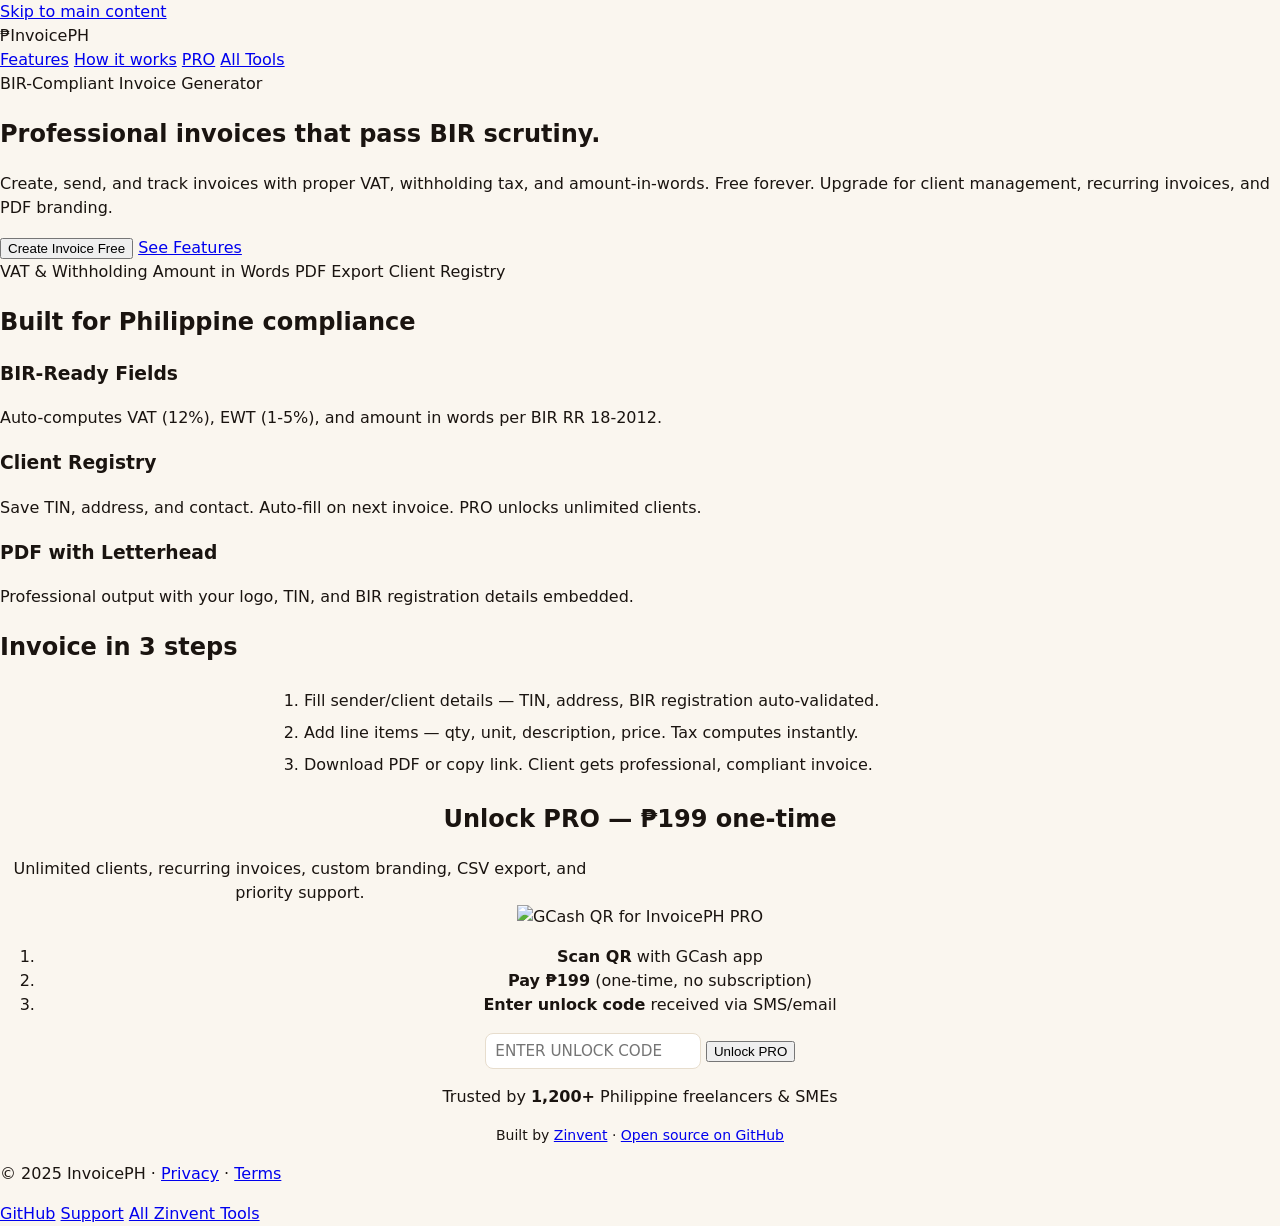
==== index.html @ d0f9fa21 "fix: restore working app UI below landing hero (redesign had wiped interactive app)" ====
<!DOCTYPE html>
<html data-theme="invoiceph" lang="en">
<head>
  <meta charset="UTF-8">
  <meta name="viewport" content="width=device-width, initial-scale=1.0">
  <title>InvoicePH — BIR-Compliant Invoices for Philippine Freelancers & SMEs</title>
  <meta name="description" content="Create professional, BIR-compliant invoices in seconds. Free, no signup. PDF export, tax calculations, client management.">
  <link rel="canonical" href="https://makavelimachiavelli.github.io/invoiceph/">
  <link rel="icon" href="data:image/svg+xml,%3Csvg xmlns='http://www.w3.org/2000/svg' viewBox='0 0 64 64'%3E%3Crect width='64' height='64' rx='12' fill='%230f2c4c'/%3E%3Ctext x='32' y='44' font-size='32' text-anchor='middle' fill='%23c89b3c' font-family='Georgia' font-weight='bold'%3E₱%3C/text%3E%3C/svg%3E">
  <!-- Fonts -->
  <link rel="preconnect" href="https://fonts.googleapis.com">
  <link rel="preconnect" href="https://fonts.gstatic.com" crossorigin>
  <link href="https://fonts.googleapis.com/css2?family=Spectral:wght@400;500;600;700&family=Inter:wght@400;500;600&display=swap" rel="stylesheet">
  <!-- Zinvent Design System -->
  <link rel="stylesheet" href="https://makavelimachiavelli.github.io/zinvent-design-system/tokens.css">
  <link rel="stylesheet" href="https://makavelimachiavelli.github.io/zinvent-design-system/components/base.css">
  <!-- Zinvent Analytics (privacy-first, no cookies) -->
  <script src="https://makavelimachiavelli.github.io/zinvent-design-system/components/analytics.js"></script>
  <!-- Zinvent Payments (GCash + LemonSqueezy, affiliate, email capture) -->
  <script src="https://makavelimachiavelli.github.io/zinvent-design-system/components/payments.js"></script>
  <!-- Product Styles -->
  <link rel="stylesheet" href="style.css">
  <script type="application/ld+json">
  {"@context":"https://schema.org","@type":"WebApplication","name":"InvoicePH","applicationCategory":"BusinessApplication","operatingSystem":"Web","offers":{"@type":"Offer","price":"0","priceCurrency":"PHP"},"description":"Free BIR-compliant invoice generator for Philippine freelancers and SMEs."}
  </script>
</head>
<body>
  <a href="#main" class="skip-link">Skip to main content</a>
  <header class="z-header" role="banner">
    <div class="z-header-inner">
      <div class="z-brand"><span class="z-brand-mark">₱</span><span class="z-brand-name">InvoicePH</span></div>
      <nav class="z-nav" role="navigation" aria-label="Main navigation">
        <a href="#features">Features</a>
        <a href="#how">How it works</a>
        <a href="#pro">PRO</a>
        <a href="https://makavelimachiavelli.github.io/zinvent-hub/" class="z-btn z-btn-ghost z-btn-sm">All Tools</a>
      </nav>
    </div>
  </header>
  <main id="main" role="main">
    <section class="z-hero z-reveal">
      <span class="z-hero-eyebrow">BIR-Compliant Invoice Generator</span>
      <h1>Professional invoices that pass BIR scrutiny.</h1>
      <p>Create, send, and track invoices with proper VAT, withholding tax, and amount-in-words. Free forever. Upgrade for client management, recurring invoices, and PDF branding.</p>
      <div class="z-hero-cta">
        <button class="z-btn z-btn-primary z-btn-lg" data-action="new-invoice">Create Invoice Free</button>
        <a href="#features" class="z-btn z-btn-ghost z-btn-lg">See Features</a>
      </div>
      <div class="z-pills">
        <span class="z-pill">VAT & Withholding</span>
        <span class="z-pill">Amount in Words</span>
        <span class="z-pill">PDF Export</span>
        <span class="z-pill">Client Registry</span>
      </div>
    </section>

    <section id="features" class="z-section z-reveal">
      <div class="z-wrap">
        <h2>Built for Philippine compliance</h2>
        <div class="z-card-grid z-grid-3">
          <article class="z-card">
            <h3>BIR-Ready Fields</h3>
            <p>Auto-computes VAT (12%), EWT (1-5%), and amount in words per BIR RR 18-2012.</p>
          </article>
          <article class="z-card">
            <h3>Client Registry</h3>
            <p>Save TIN, address, and contact. Auto-fill on next invoice. PRO unlocks unlimited clients.</p>
          </article>
          <article class="z-card">
            <h3>PDF with Letterhead</h3>
            <p>Professional output with your logo, TIN, and BIR registration details embedded.</p>
          </article>
        </div>
      </div>
    </section>

    <section id="how" class="z-section z-reveal">
      <div class="z-wrap">
        <h2>Invoice in 3 steps</h2>
        <ol style="max-width:720px;margin:0 auto;padding-left:1.5rem;color:var(--p-muted);line-height:2;">
          <li>Fill sender/client details — TIN, address, BIR registration auto-validated.</li>
          <li>Add line items — qty, unit, description, price. Tax computes instantly.</li>
          <li>Download PDF or copy link. Client gets professional, compliant invoice.</li>
        </ol>
      </div>
    </section>

    <section id="pro" class="z-section z-reveal">
      <div class="z-wrap" style="text-align:center;">
        <h2>Unlock PRO — ₱199 one-time</h2>
        <p style="max-width:600px;margin:0 auto var(--z-s5);color:var(--p-muted);">Unlimited clients, recurring invoices, custom branding, CSV export, and priority support.</p>
        <div class="z-qr" role="region" aria-label="GCash payment">
          <img src="qr-gcash.svg" alt="GCash QR for InvoicePH PRO" loading="lazy">
          <ol class="z-qr-steps">
            <li><b>Scan QR</b> with GCash app</li>
            <li><b>Pay ₱199</b> (one-time, no subscription)</li>
            <li><b>Enter unlock code</b> received via SMS/email</li>
          </ol>
        </div>
        <div class="z-code-row">
          <input type="text" class="z-input" id="proCode" placeholder="Enter unlock code" style="flex:1;text-transform:uppercase;">
          <button class="z-btn z-btn-accent" id="btnUnlock">Unlock PRO</button>
        </div>
        <p id="codeMsg" class="z-code-msg" aria-live="polite"></p>
      </div>
    </section>

    <section class="z-section-sm z-reveal">
      <div class="z-wrap" style="text-align:center;">
        <p style="color:var(--p-muted);">Trusted by <strong>1,200+</strong> Philippine freelancers & SMEs</p>
        <p style="color:var(--p-muted);font-size:14px;margin-top:var(--z-s2);">Built by <a href="https://makavelimachiavelli.github.io/zinvent-hub/">Zinvent</a> · <a href="https://github.com/MakaveliMachiavelli/invoiceph">Open source on GitHub</a></p>
      </div>
    </section>
  
  <section id="z-app" class="z-section" hidden>
    <div class="z-wrap" id="z-app-root">

  >

<header class="site-header">
  <div class="brand">Invoice<span>PH</span></div>
  <nav>
    <span id="proBadge" class="badge pro-badge hidden">PRO</span>
    <a href="#faq">FAQ</a>
    <button id="proBtn" class="btn-link">Get PRO — ₱199</button>
  </nav>
</header>

<main class="wrap">

  <section class="hero">
    <h1>Free BIR-Compliant Invoice Generator</h1>
    <p class="sub">For Filipino freelancers &amp; small businesses. Built for the <strong>EOPT Act (RR 11-2024)</strong> rules — invoices, not official receipts. VAT &amp; NON-VAT layouts. Print or save as PDF. No signup, data stays in your browser.</p>
    <div class="hero-chips">
      <span>✓ EOPT / RR 11-2024 layout</span>
      <span>✓ VAT 12% &amp; NON-VAT modes</span>
      <span>✓ Works offline</span>
      <span>✓ 100% private — no server</span>
    </div>
  </section>

  <div class="app-grid">

    <!-- ============ EDITOR ============ -->
    <section class="panel editor">

      <h2>1. Your details (seller)</h2>
      <div class="fields">
        <label>Registered name <input id="sName" placeholder="Juan D. Dela Cruz"></label>
        <label>TIN <input id="sTin" placeholder="123-456-789-000"></label>
        <label>Business address <input id="sAddr" placeholder="Unit 5B, 123 Rizal Ave., Manila"></label>
        <label>Tax classification
          <select id="vatMode">
            <option value="nonvat">Non-VAT / VAT-exempt (most freelancers, 8% or below ₱3M)</option>
            <option value="vat-excl">VAT-registered — prices EXCLUDE VAT</option>
            <option value="vat-incl">VAT-registered — prices INCLUDE VAT</option>
          </select>
        </label>
      </div>

      <div class="fields two">
        <label>Business logo (optional) <input type="file" id="logoInput" accept="image/*"></label>
        <label>BIR ATP / PTU no. (optional) <input id="sAtp" placeholder="ATP-000-1234567"></label>
      </div>

      <h2>2. Client details (buyer)</h2>
      <div class="fields">
        <label>Client <span class="pro-float">
            <button class="btn-tiny hidden" id="loadClientBtn" title="PRO: load saved client">📁 load</button>
            <button class="btn-tiny hidden" id="saveClientBtn" title="PRO: save client to directory">💾 save</button>
          </span>
          <input id="bName" placeholder="Acme Corp. / Ms. Maria Santos"></label>
        <label>TIN (optional for non-VAT buyers) <input id="bTin" placeholder="000-000-000-000"></label>
        <label>Address <input id="bAddr" placeholder="456 Ayala Ave., Makati City"></label>
      </div>

      <h2>3. Invoice</h2>
      <div class="fields three">
        <label>Invoice No. <input id="invNo" placeholder="000001"></label>
        <label>Date <input id="invDate" type="date"></label>
        <label>Due date <input id="invDue" type="date"></label>
        <label>Copy label
          <select id="invCopy">
            <option>Original</option>
            <option>Duplicate</option>
            <option>Triplicate</option>
          </select>
        </label>
      </div>

      <div class="fields three">
        <label>Currency
          <select id="invCur">
            <option value="PHP">₱ PHP</option><option value="USD">$ USD</option>
            <option value="EUR">€ EUR</option><option value="GBP">£ GBP</option>
            <option value="SGD">S$ SGD</option><option value="AUD">A$ AUD</option>
          </select>
        </label>
        <label>Withholding tax (2307)
          <select id="cwtRate">
            <option value="0">None</option>
            <option value="2">2% — services (BIR 2307)</option>
            <option value="1">1% — goods (BIR 2307)</option>
            <option value="5">5% — gov't / other</option>
          </select>
        </label>
        <label>Discount (₱ or %) <input id="invDiscount" placeholder="e.g. 500 or 10%"></label>
      </div>

      <div class="items-head">
        <h2>4. Line items</h2>
        <button id="addItem" class="btn-small">+ Add item</button>
      </div>
      <div id="items"></div>

      <h2>5. Notes &amp; terms</h2>
      <div class="fields">
        <label>Notes (shows on invoice) <input id="notes" placeholder="Payment via GCash 0917-XXX-XXXX. Thank you!"></label>
        <label>Terms <input id="terms" placeholder="Payment due within 15 days."></label>
      </div>

      <div class="actions">
        <button id="printBtn" class="btn primary">🖨️ Print / Save as PDF</button>
        <button id="newBtn" class="btn">✨ New invoice</button>
        <button id="salesbookBtn" class="btn hidden">📒 Sales book (PRO)</button>
      </div>
      <p class="hint">Your draft auto-saves in this browser. Nothing is uploaded anywhere.</p>
    </section>

    <!-- ============ PREVIEW ============ -->
    <section class="panel preview-pane">
      <h2 class="preview-title">Live preview</h2>
      <div id="doc" class="invoice-doc">
        <div class="inv-style" id="invStyle">INVOICE</div>
        <div id="logoHolder" class="inv-logo-holder hidden"></div>
        <div class="inv-parties">
          <div>
            <div class="from-label">FROM</div>
            <div class="party-name" id="p_sName">Juan D. Dela Cruz</div>
            <div class="party-meta" id="p_sTin">TIN: 123-456-789-000</div>
            <div class="party-meta" id="p_sAddr">Unit 5B, 123 Rizal Ave., Manila</div>
            <div class="party-meta" id="p_sVat">NON-VAT</div>
          </div>
          <div class="inv-meta">
            <div id="p_invNo">No. 000001</div>
            <div id="p_invDate">Date: —</div>
            <div id="p_invDue">Due: —</div>
          </div>
          <div>
            <div class="from-label">BILL TO</div>
            <div class="party-name" id="p_bName">Acme Corp.</div>
            <div class="party-meta" id="p_bTin">TIN: —</div>
            <div class="party-meta" id="p_bAddr">—</div>
          </div>
        </div>
        <table class="inv-table">
          <thead>
            <tr><th>Qty</th><th>Unit</th><th>Description</th><th class="r">Unit Price</th><th class="r">Amount</th></tr>
          </thead>
          <tbody id="p_items"></tbody>
        </table>
        <div class="inv-totals">
          <div id="p_subtotalRow"><span>Subtotal</span><span id="p_subtotal">₱0.00</span></div>
          <div id="p_vatRow"><span id="p_vatLabel">VAT (12%)</span><span id="p_vat">₱0.00</span></div>
          <div id="p_discRow" style="display:none"><span>Discount</span><span id="p_disc">−₱0.00</span></div>
          <div class="grand"><span>TOTAL</span><span id="p_total">₱0.00</span></div>
          <div id="p_cwtRow" style="display:none"><span id="p_cwtLabel">Less: CWT 2% (2307)</span><span id="p_cwt">−₱0.00</span></div>
          <div id="p_netRow" class="grand" style="display:none"><span>NET AMOUNT PAYABLE</span><span id="p_net">₱0.00</span></div>
          <div class="inv-words" id="p_words"></div>
        </div>
        <div class="inv-notes" id="p_notes"></div>
        <div class="inv-terms" id="p_terms"></div>
        <div class="inv-sign">
          <div>Received by:<br><br>_________________________</div>
          <div>Signature over printed name<br><br>_________________________</div>
        </div>
        <div class="inv-footer" id="p_footer">Non-VAT — per EOPT Act / RR 11-2024. Original for the client.</div>
      </div>
    </section>
  </div>

  <!-- ============ WHY / PERSONA / FAQ ============ -->
  <section class="marketing">
    <h2>Why freelancers use InvoicePH</h2>
    <div class="cards">
      <div class="card"><h3>📜 EOPT-ready</h3><p>Since April 27, 2024 (RR 11-2024), official receipts are OUT and invoices are IN for services. This generator follows the new layout rules — serial number, TINs, VAT designation, per-line details.</p></div>
      <div class="card"><h3>🔒 100% private</h3><p>Everything runs in your browser. No signup, no server, your client list never leaves your device. Print to PDF and you're done in 2 minutes.</p></div>
      <div class="card"><h3>🇵🇭 Built for PH</h3><p>₱ formatting, VAT-inclusive/exclusive pricing modes, NON-VAT and percentage-tax notations, GCash-friendly payment terms. Made for how Filipino freelancers actually bill.</p></div>
    </div>

    <h2 id="faq">FAQ</h2>
    <div class="faq-item"><h3>Do I need to issue invoices now instead of official receipts?</h3><p>Yes — under the Ease of Paying Taxes Act and BIR RR 11-2024 (effective April 27, 2024), all sellers of goods <em>and services</em>, including freelancers, issue invoices. Official receipts are phased out for this purpose.</p></div>
    <div class="faq-item"><h3>What must the invoice contain to be BIR-compliant?</h3><p>Name, TIN and business address of seller; buyer's name, TIN and address; serial number and date of issue; quantity, unit of measure, description and unit price per line; and your VAT status — VAT-registered sellers show the 12% VAT, non-VAT sellers print "NON-VAT". (Formal BIR registration of your invoice series with the RDO still applies — this tool produces the document itself.)</p></div>
    <div class="faq-item"><h3>I'm a freelancer earning under ₱3M — which mode do I pick?</h3><p>Most likely <strong>Non-VAT / VAT-exempt</strong>. If you're VAT-registered, pick one of the VAT modes depending on whether your quoted prices already include 12% VAT.</p></div>
    <div class="faq-item"><h3>Is my data uploaded?</h3><p>No. There is no backend. Everything stays in your browser's local storage. You can clear it anytime with "New invoice".</p></div>

    <div class="cta-box">
      <h2>InvoicePH PRO — ₱199 one-time</h2>
      <ul>
        <li>📁 <strong>Saved client directory</strong> — load repeat clients in one click</li>
        <li>🔢 <strong>Automatic invoice numbering</strong> — never reuse a number</li>
        <li>📒 <strong>Sales book</strong> — every invoice auto-logged, BIR-style, exportable to CSV for your books of accounts</li>
      </ul>
      <p class="once">One-time payment. Not a subscription. Pay via GCash, get your code instantly.</p>
      <button id="proBtn2" class="btn primary big">Unlock PRO — ₱199</button>
    </div>
  </section>
</main>

<footer class="site-footer">
  <p>InvoicePH — free BIR-compliant invoice generator for Philippine freelancers. Not affiliated with the BIR. Verify requirements with your RDO.</p>
</footer>

<!-- ============ PAY MODAL ============ -->
<div id="payModal" class="modal hidden">
  <div class="modal-card">
    <button class="modal-x" id="payClose">✕</button>
    <h2>Unlock InvoicePH PRO</h2>
    <p class="price">₱199 <span>one-time · lifetime · no subscription</span></p>
    <div class="qr-box">
      <img src="assets/gcash-qr.svg" alt="GCash QR (replace with merchant QR)" width="180" height="180">
      <ol class="pay-steps">
        <li>Scan the GCash QR and send <strong>₱199</strong>.</li>
        <li>Take note of the reference number.</li>
        <li>Enter the unlock code sent to you below.</li>
      </ol>
    </div>
    <div class="code-row">
      <input id="codeInput" placeholder="Enter unlock code">
      <button id="codeBtn" class="btn primary">Unlock</button>
    </div>
    <p class="code-msg" id="codeMsg"></p>
  </div>
</div>

<!-- ============ SALES BOOK MODAL ============ -->
<div id="bookModal" class="modal hidden">
  <div class="modal-card wide">
    <button class="modal-x" id="bookClose">✕</button>
    <h2>📒 Sales Book</h2>
    <p class="hint">Invoices are logged when you press <em>Print / Save as PDF</em>. This mirrors the BIR sales/book of accounts format.</p>
    <table class="book-table"><thead><tr><th>Date</th><th>Inv No.</th><th>Client</th><th>TIN</th><th class="r">Amount</th><th class="r">VAT</th><th class="r">Total</th></tr></thead><tbody id="bookBody"></tbody></table>
    <div class="actions">
      <button id="exportCsv" class="btn primary">⬇️ Export CSV</button>
      <button id="clearBook" class="btn danger">Clear book</button>
    </div>
  </div>
</div>

<!-- ============ CLIENT PICKER MODAL ============ -->
<div id="clientModal" class="modal hidden">
  <div class="modal-card">
    <button class="modal-x" id="clientClose">✕</button>
    <h2>📁 Saved clients</h2>
    <ul id="clientList" class="client-list"></ul>
  </div>
</div>



    </div>
  </section>
</main>
  <footer class="z-footer" role="contentinfo">
    <div class="z-wrap">
      <p>&copy; 2025 InvoicePH · <a href="https://makavelimachiavelli.github.io/zinvent-hub/privacy.html">Privacy</a> · <a href="https://makavelimachiavelli.github.io/zinvent-hub/terms.html">Terms</a></p>
      <div class="z-footer-links">
        <a href="https://github.com/MakaveliMachiavelli/invoiceph">GitHub</a>
        <a href="mailto:support@zinvent.ph">Support</a>
        <a href="https://makavelimachiavelli.github.io/zinvent-hub/">All Zinvent Tools</a>
      </div>
    </div>
  </footer>
  <script src="app.js"></script>

<script>
(function(){
  document.addEventListener('click', function(e){
    var btn = e.target.closest('[data-action]');
    if(!btn) return;
    var act = btn.getAttribute('data-action');
    if(act && act.indexOf('new-')===0 || act==='start'){
      var app = document.getElementById('z-app');
      if(app){ app.hidden = false; app.scrollIntoView({behavior:'smooth'}); }
    }
  });
})();
</script>
</body>
</html>
---- style.css ----
/* InvoicePH — styles */
:root{
  --blue:#c8962a; --ink:#1a1410; --muted:#7c6f5f; --line:#e7ddcd;
  --bg:#faf6ef; --card:#fff; --green:#067a53; --red:#dc2626;
}
*{box-sizing:border-box}
body{margin:0;font-family:'Segoe UI',system-ui,-apple-system,Arial,sans-serif;background:var(--bg);color:var(--ink);line-height:1.5}
.hidden{display:none!important}

/* header */
.site-header{position:sticky;top:0;z-index:50;background:#fff;border-bottom:1px solid var(--line);display:flex;justify-content:space-between;align-items:center;padding:.7rem 1.2rem}
.brand{font-weight:800;font-size:1.35rem;letter-spacing:-.02em}
.brand span{color:var(--blue)}
.site-header nav{display:flex;gap:1rem;align-items:center}
.site-header a{color:var(--muted);text-decoration:none;font-weight:600}
.site-header a:hover{color:var(--ink)}
.btn-link{border:none;background:var(--blue);color:#fff;font-weight:700;padding:.45rem .9rem;border-radius:8px;cursor:pointer}
.badge{font-size:.7rem;font-weight:800;padding:.2rem .5rem;border-radius:99px}
.pro-badge{background:var(--green);color:#fff}

/* hero */
.wrap{max-width:1200px;margin:0 auto;padding:1.5rem 1.2rem}
.hero{text-align:center;padding:1.5rem 0 1rem}
.hero h1{font-size:clamp(1.6rem,4vw,2.6rem);margin:0 0 .4rem;letter-spacing:-.03em}
.hero .sub{color:var(--muted);max-width:760px;margin:0 auto}
.hero-chips{display:flex;flex-wrap:wrap;gap:.5rem;justify-content:center;margin-top:1rem}
.hero-chips span{background:#e8efff;color:var(--blue);font-size:.8rem;font-weight:700;padding:.3rem .7rem;border-radius:99px}

/* grid */
.app-grid{display:grid;grid-template-columns:1fr 1fr;gap:1.2rem;margin-top:1.2rem}
@media(max-width:960px){.app-grid{grid-template-columns:1fr}}
.panel{background:var(--card);border:1px solid var(--line);border-radius:14px;padding:1.2rem}
.panel h2{font-size:.95rem;text-transform:uppercase;letter-spacing:.06em;color:var(--muted);margin:1.2rem 0 .6rem}
.panel h2:first-child{margin-top:0}
.preview-title{margin-top:0}

/* fields */
.fields{display:grid;gap:.6rem}
.fields.three{grid-template-columns:1fr 1fr 1fr}
@media(max-width:700px){.fields.three{grid-template-columns:1fr}}
label{display:flex;flex-direction:column;gap:.25rem;font-size:.8rem;font-weight:600;color:var(--muted)}
input,select{border:1px solid var(--line);border-radius:8px;padding:.5rem .6rem;font-size:.95rem;font-family:inherit;background:#fff;color:var(--ink)}
input:focus,select:focus{outline:2px solid #e7c98a;border-color:var(--blue)}
.pro-float{float:right}
.btn-tiny{font-size:.68rem;border:1px solid var(--line);background:#f9fafb;border-radius:6px;padding:.15rem .45rem;cursor:pointer;margin-left:.3rem}
.btn-tiny:hover{background:#f5f0e5}

/* items */
.items-head{display:flex;justify-content:space-between;align-items:center;margin:1.2rem 0 .6rem}
.items-head h2{margin:0}
.btn-small{background:#fef3e2;color:var(--blue);border:none;border-radius:8px;padding:.4rem .7rem;font-weight:700;cursor:pointer}
.item-row{display:grid;grid-template-columns:70px 80px 1fr 110px 110px 30px;gap:.4rem;margin-bottom:.4rem;align-items:center}
@media(max-width:700px){.item-row{grid-template-columns:60px 1fr 90px 30px}.item-row .unit,.item-row .unit-l{display:none}}
.item-x{border:none;background:#fef2f2;color:var(--red);border-radius:6px;cursor:pointer;font-weight:800;padding:.35rem}
.unit-l{font-size:.75rem;color:var(--muted);text-align:center}

/* buttons */
.actions{display:flex;flex-wrap:wrap;gap:.6rem;margin-top:1.2rem}
.btn{border:1px solid var(--line);background:#fff;border-radius:10px;padding:.6rem 1rem;font-weight:700;cursor:pointer;font-size:.95rem}
.btn:hover{background:#f5f7fa}
.btn.primary{background:var(--blue);border-color:var(--blue);color:#fff}
.btn.primary:hover{background:#9a6f1c}
.btn.danger{background:#fef2f2;color:var(--red);border-color:#fecaca}
.btn.big{width:100%;font-size:1.05rem;padding:.8rem}
.hint{color:var(--muted);font-size:.8rem}

/* ============ invoice doc ============ */
.invoice-doc{background:#fff;border:1px solid #d4c9b8;border-radius:6px;padding:1.4rem;font-size:.85rem;box-shadow:0 1px 4px rgba(16,24,40,.06);max-width:640px}
.inv-style{font-size:1.5rem;font-weight:900;letter-spacing:.35em;text-align:center;border:2px solid var(--ink);padding:.3rem 0;margin-bottom:1rem}
.inv-parties{display:grid;grid-template-columns:1fr auto 1fr;gap:1rem;margin-bottom:1rem}
.inv-meta{text-align:right;font-size:.78rem;color:var(--muted);border-left:1px dashed var(--line);padding-left:1rem}
.from-label{font-size:.62rem;font-weight:800;letter-spacing:.12em;color:var(--muted)}
.party-name{font-weight:800;font-size:.95rem}
.party-meta{color:var(--muted);font-size:.75rem}
.vat-flag{display:inline-block;font-weight:800;font-size:.7rem;border:1.5px solid var(--ink);padding:.05rem .4rem;margin-top:.2rem}
.inv-table{width:100%;border-collapse:collapse;font-size:.8rem}
.inv-table th{border-bottom:2px solid var(--ink);text-align:left;padding:.35rem .3rem;font-size:.68rem;letter-spacing:.05em}
.inv-table td{border-bottom:1px solid var(--line);padding:.4rem .3rem;vertical-align:top}
.inv-table .r,.inv-totals .r{text-align:right}
.inv-totals{margin-top:.8rem;margin-left:auto;width:260px;font-size:.85rem}
.inv-totals>div{display:flex;justify-content:space-between;padding:.2rem 0}
.grand{border-top:2px solid var(--ink);font-weight:900;font-size:1rem;margin-top:.2rem;padding-top:.35rem!important}
.inv-notes{margin-top:.9rem;font-size:.78rem}
.inv-terms{font-size:.72rem;color:var(--muted);margin-top:.3rem}
.inv-words{font-size:.72rem;color:var(--muted);font-style:italic;margin-top:.4rem;text-align:left;font-weight:600}
.inv-sign{display:flex;justify-content:space-between;margin-top:1.4rem;font-size:.72rem;gap:2rem}
.inv-footer{margin-top:1rem;border-top:1px solid var(--line);padding-top:.5rem;font-size:.66rem;color:var(--muted);text-align:center}

/* marketing */
.marketing{margin-top:2.5rem}
.cards{display:grid;grid-template-columns:repeat(auto-fit,minmax(240px,1fr));gap:1rem}
.card{background:#fff;border:1px solid var(--line);border-radius:14px;padding:1.1rem}
.card h3{margin:.1rem 0 .4rem;font-size:1.02rem}
.card p{color:var(--muted);font-size:.9rem;margin:0}
.faq-item{background:#fff;border:1px solid var(--line);border-radius:12px;padding:1rem 1.2rem;margin-bottom:.7rem}
.faq-item h3{margin:0 0 .35rem;font-size:1rem}
.faq-item p{margin:0;color:var(--muted);font-size:.92rem}
.cta-box{background:linear-gradient(135deg,#c8962a,#7c5a10);color:#fff;border-radius:16px;padding:1.6rem;margin-top:2rem}
.cta-box h2{margin:0 0 .6rem}
.cta-box ul{margin:0 0 .6rem;padding-left:1.2rem}
.cta-box li{margin-bottom:.25rem}
.once{color:#f5e6c8;font-size:.85rem;margin:.4rem 0 .9rem}

/* modals */
.modal{position:fixed;inset:0;background:rgba(16,24,40,.55);display:flex;align-items:center;justify-content:center;z-index:100;padding:1rem}
.modal-card{background:#fff;border-radius:16px;padding:1.5rem;max-width:440px;width:100%;position:relative;max-height:90vh;overflow:auto}
.modal-card.wide{max-width:640px}
.modal-x{position:absolute;top:.7rem;right:.7rem;border:none;background:#f2f4f7;border-radius:8px;width:30px;height:30px;cursor:pointer;font-weight:700}
.price{font-size:1.6rem;font-weight:900;margin:.2rem 0 .8rem}
.price span{font-size:.8rem;font-weight:600;color:var(--muted)}
.qr-box{display:flex;gap:1rem;align-items:flex-start}
.qr-box img{border:1px solid var(--line);border-radius:8px;background:#fff}
.pay-steps{margin:0;padding-left:1.1rem;font-size:.85rem;color:var(--muted)}
.pay-steps li{margin-bottom:.3rem}
.code-row{display:flex;gap:.5rem;margin-top:1rem}
.code-row input{flex:1}
.code-msg{font-size:.85rem;min-height:1.2rem;margin:.5rem 0 0;font-weight:700}
.code-msg.ok{color:var(--green)}
.code-msg.bad{color:var(--red)}
.book-table{width:100%;border-collapse:collapse;font-size:.78rem;margin:.6rem 0}
.book-table th{border-bottom:2px solid var(--ink);text-align:left;padding:.3rem}
.book-table td{border-bottom:1px solid var(--line);padding:.3rem}
.client-list{list-style:none;margin:0;padding:0}
.client-list li{display:flex;justify-content:space-between;align-items:center;border-bottom:1px solid var(--line);padding:.5rem .1rem;gap:.5rem}
.client-list button{border:none;background:#fef3e2;color:var(--blue);border-radius:6px;padding:.3rem .6rem;font-weight:700;cursor:pointer}

.site-footer{border-top:1px solid var(--line);margin-top:2.5rem;padding:1.2rem;text-align:center;color:var(--muted);font-size:.78rem}

/* ============ PRINT: only the invoice ============ */
@media print{
  body *{visibility:hidden}
  #doc,#doc *{visibility:visible}
  #doc{position:absolute;left:0;top:0;width:100%;max-width:100%;border:none;box-shadow:none;padding:0;font-size:12px}
  .inv-style{letter-spacing:.3em}
  @page{margin:14mm}
}

.fields.two{display:grid;grid-template-columns:1fr 1fr}
@media(max-width:700px){.fields.two{grid-template-columns:1fr}}
.inv-logo-holder{margin-bottom:.6rem}
.inv-logo{max-height:64px;max-width:180px}
#p_netRow.grand{border-top:1px solid var(--ink);font-size:.95rem}
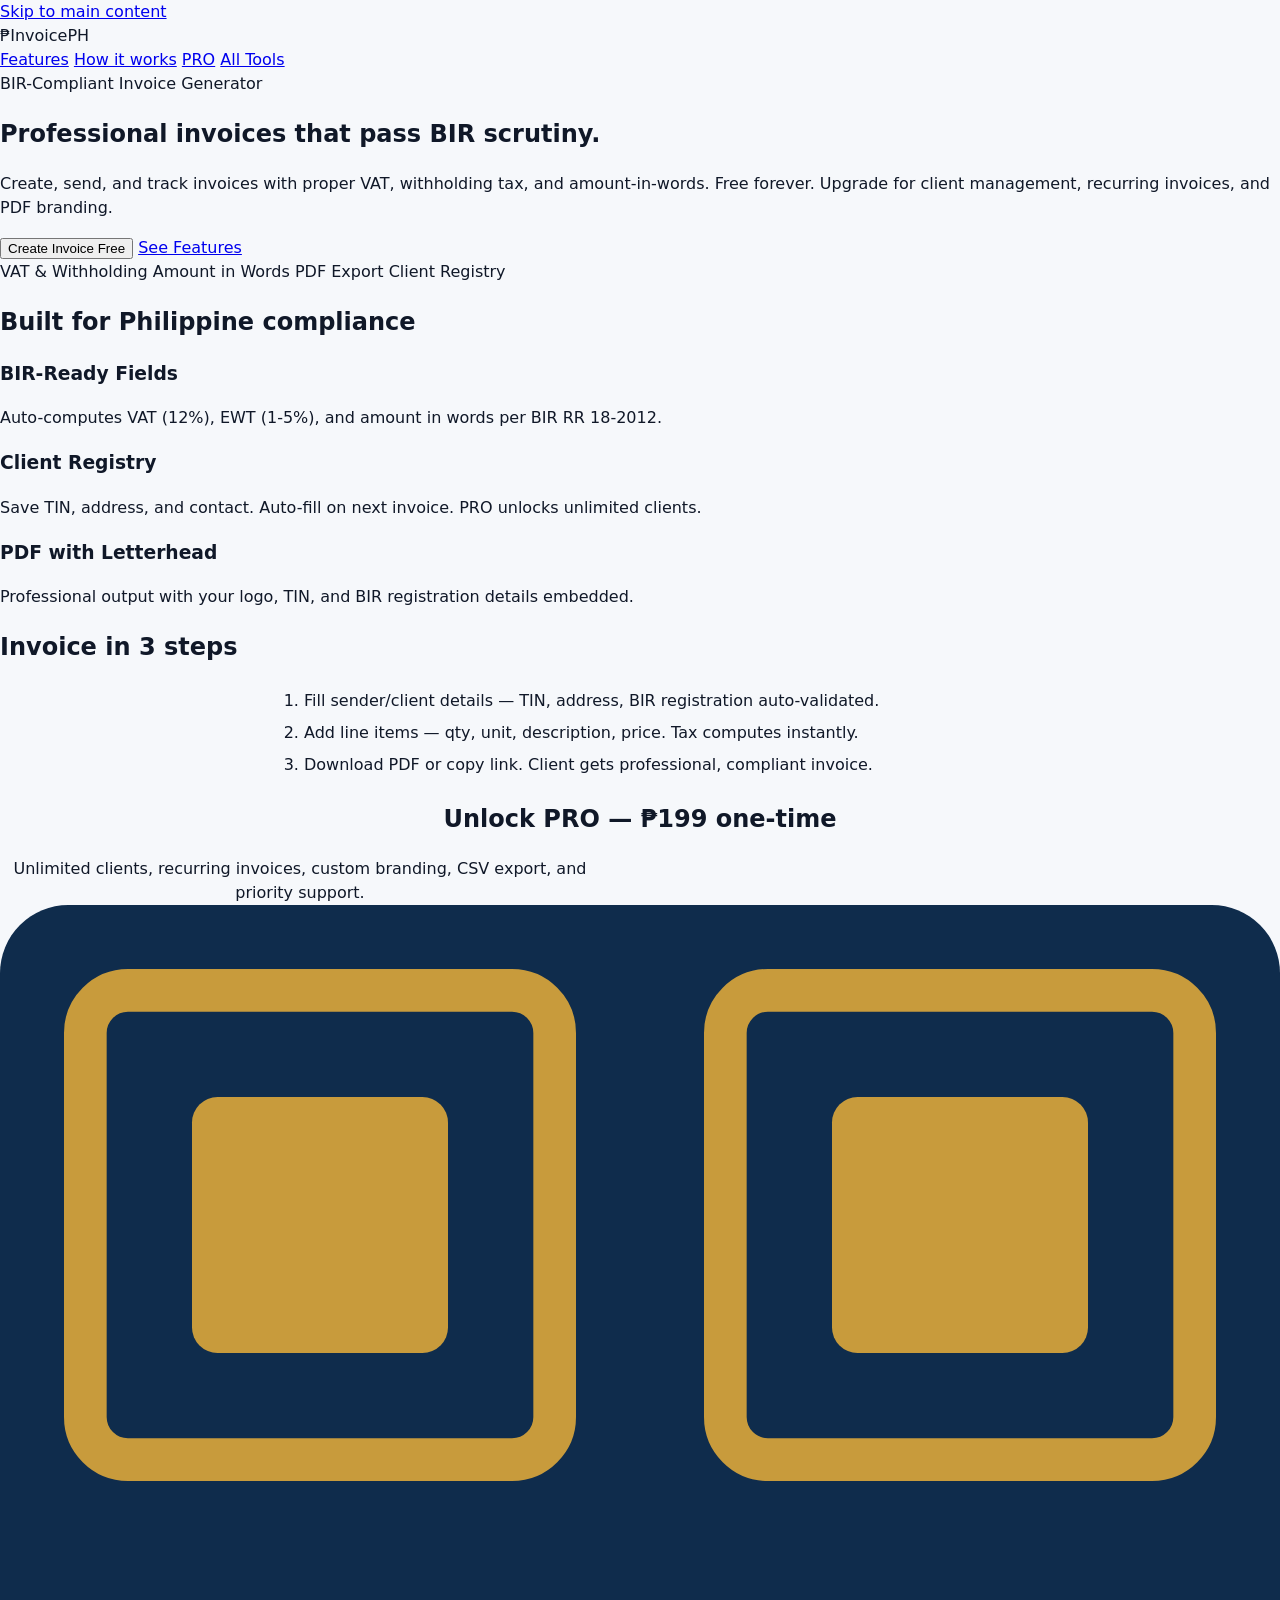
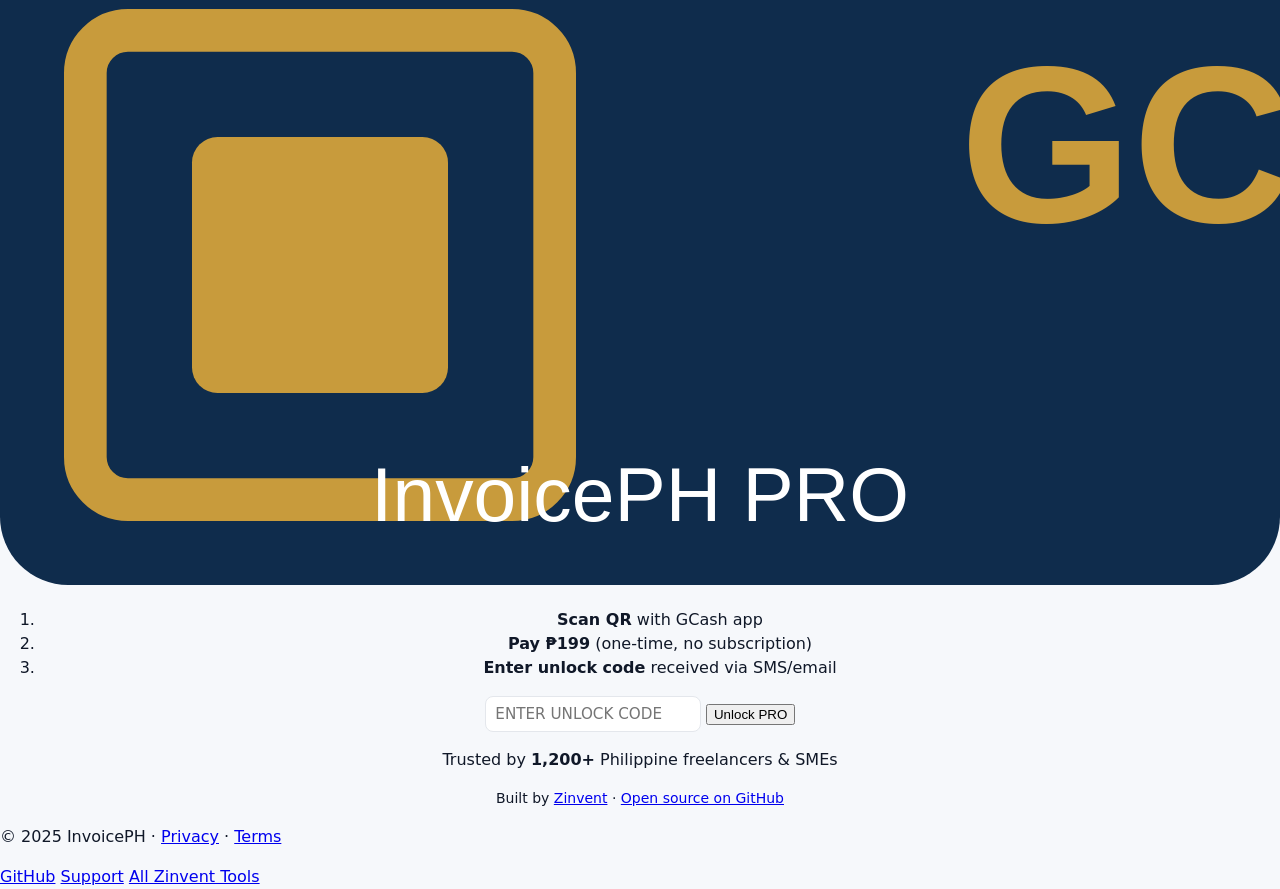
==== commit e5828a56: "perf: cache-bust design system assets (v7)" ====
--- a/index.html
+++ b/index.html
@@ -12,17 +12,29 @@
   <link rel="preconnect" href="https://fonts.gstatic.com" crossorigin>
   <link href="https://fonts.googleapis.com/css2?family=Spectral:wght@400;500;600;700&family=Inter:wght@400;500;600&display=swap" rel="stylesheet">
   <!-- Zinvent Design System -->
-  <link rel="stylesheet" href="https://makavelimachiavelli.github.io/zinvent-design-system/tokens.css">
-  <link rel="stylesheet" href="https://makavelimachiavelli.github.io/zinvent-design-system/components/base.css">
+  <link rel="stylesheet" href="https://makavelimachiavelli.github.io/zinvent-design-system/tokens.css?v=7">
+  <link rel="stylesheet" href="https://makavelimachiavelli.github.io/zinvent-design-system/components/base.css?v=7">
   <!-- Zinvent Analytics (privacy-first, no cookies) -->
-  <script src="https://makavelimachiavelli.github.io/zinvent-design-system/components/analytics.js"></script>
+  <script src="https://makavelimachiavelli.github.io/zinvent-design-system/components/analytics.js?v=7"></script>
   <!-- Zinvent Payments (GCash + LemonSqueezy, affiliate, email capture) -->
-  <script src="https://makavelimachiavelli.github.io/zinvent-design-system/components/payments.js"></script>
+  <script src="https://makavelimachiavelli.github.io/zinvent-design-system/components/payments.js?v=7"></script>
   <!-- Product Styles -->
   <link rel="stylesheet" href="style.css">
   <script type="application/ld+json">
   {"@context":"https://schema.org","@type":"WebApplication","name":"InvoicePH","applicationCategory":"BusinessApplication","operatingSystem":"Web","offers":{"@type":"Offer","price":"0","priceCurrency":"PHP"},"description":"Free BIR-compliant invoice generator for Philippine freelancers and SMEs."}
   </script>
+  <meta property="og:type" content="website">
+  <meta property="og:url" content="https://makavelimachiavelli.github.io/invoiceph/">
+  <meta property="og:title" content="InvoicePH — BIR-compliant invoices in minutes">
+  <meta property="og:description" content="BIR-compliant invoices in minutes. Free, no signup.">
+  <meta property="og:image" content="https://makavelimachiavelli.github.io/invoiceph/og-image.png">
+  <meta name="twitter:card" content="summary_large_image">
+  <meta name="twitter:title" content="InvoicePH — BIR-compliant invoices in minutes">
+  <meta name="twitter:description" content="BIR-compliant invoices in minutes. Free, no signup.">
+  <meta name="twitter:image" content="https://makavelimachiavelli.github.io/invoiceph/og-image.png">
+  <link rel="canonical" href="https://makavelimachiavelli.github.io/invoiceph/">
+  <link rel="manifest" href="manifest.json">
+  <meta name="theme-color" content="#0f2c4c">
 </head>
 <body>
   <a href="#main" class="skip-link">Skip to main content</a>
--- a/style.css
+++ b/style.css
@@ -1,7 +1,7 @@
 /* InvoicePH — styles */
 :root{
-  --blue:#c8962a; --ink:#1a1410; --muted:#7c6f5f; --line:#e7ddcd;
-  --bg:#faf6ef; --card:#fff; --green:#067a53; --red:#dc2626;
+  --blue:#0846c8; --ink:#101828; --muted:#3d4a5c; --line:#e4e7ec;
+  --bg:#f6f8fb; --card:#fff; --green:#0e9f6e; --red:#dc2626;
 }
 *{box-sizing:border-box}
 body{margin:0;font-family:'Segoe UI',system-ui,-apple-system,Arial,sans-serif;background:var(--bg);color:var(--ink);line-height:1.5}
@@ -40,18 +40,18 @@
 @media(max-width:700px){.fields.three{grid-template-columns:1fr}}
 label{display:flex;flex-direction:column;gap:.25rem;font-size:.8rem;font-weight:600;color:var(--muted)}
 input,select{border:1px solid var(--line);border-radius:8px;padding:.5rem .6rem;font-size:.95rem;font-family:inherit;background:#fff;color:var(--ink)}
-input:focus,select:focus{outline:2px solid #e7c98a;border-color:var(--blue)}
+input:focus,select:focus{outline:2px solid #b8d0ff;border-color:var(--blue)}
 .pro-float{float:right}
 .btn-tiny{font-size:.68rem;border:1px solid var(--line);background:#f9fafb;border-radius:6px;padding:.15rem .45rem;cursor:pointer;margin-left:.3rem}
-.btn-tiny:hover{background:#f5f0e5}
+.btn-tiny:hover{background:#eef2f6}
 
 /* items */
 .items-head{display:flex;justify-content:space-between;align-items:center;margin:1.2rem 0 .6rem}
 .items-head h2{margin:0}
-.btn-small{background:#fef3e2;color:var(--blue);border:none;border-radius:8px;padding:.4rem .7rem;font-weight:700;cursor:pointer}
+.btn-small{background:#eef4ff;color:var(--blue);border:none;border-radius:8px;padding:.4rem .7rem;font-weight:700;cursor:pointer}
 .item-row{display:grid;grid-template-columns:70px 80px 1fr 110px 110px 30px;gap:.4rem;margin-bottom:.4rem;align-items:center}
 @media(max-width:700px){.item-row{grid-template-columns:60px 1fr 90px 30px}.item-row .unit,.item-row .unit-l{display:none}}
-.item-x{border:none;background:#fef2f2;color:var(--red);border-radius:6px;cursor:pointer;font-weight:800;padding:.35rem}
+.item-x{border:none;background:#fee2e2;color:var(--red);border-radius:6px;cursor:pointer;font-weight:800;padding:.35rem}
 .unit-l{font-size:.75rem;color:var(--muted);text-align:center}
 
 /* buttons */
@@ -59,13 +59,13 @@
 .btn{border:1px solid var(--line);background:#fff;border-radius:10px;padding:.6rem 1rem;font-weight:700;cursor:pointer;font-size:.95rem}
 .btn:hover{background:#f5f7fa}
 .btn.primary{background:var(--blue);border-color:var(--blue);color:#fff}
-.btn.primary:hover{background:#9a6f1c}
+.btn.primary:hover{background:#094dd0}
 .btn.danger{background:#fef2f2;color:var(--red);border-color:#fecaca}
 .btn.big{width:100%;font-size:1.05rem;padding:.8rem}
 .hint{color:var(--muted);font-size:.8rem}
 
 /* ============ invoice doc ============ */
-.invoice-doc{background:#fff;border:1px solid #d4c9b8;border-radius:6px;padding:1.4rem;font-size:.85rem;box-shadow:0 1px 4px rgba(16,24,40,.06);max-width:640px}
+.invoice-doc{background:#fff;border:1px solid #cbd5e1;border-radius:6px;padding:1.4rem;font-size:.85rem;box-shadow:0 1px 4px rgba(16,24,40,.06);max-width:640px}
 .inv-style{font-size:1.5rem;font-weight:900;letter-spacing:.35em;text-align:center;border:2px solid var(--ink);padding:.3rem 0;margin-bottom:1rem}
 .inv-parties{display:grid;grid-template-columns:1fr auto 1fr;gap:1rem;margin-bottom:1rem}
 .inv-meta{text-align:right;font-size:.78rem;color:var(--muted);border-left:1px dashed var(--line);padding-left:1rem}
@@ -95,11 +95,11 @@
 .faq-item{background:#fff;border:1px solid var(--line);border-radius:12px;padding:1rem 1.2rem;margin-bottom:.7rem}
 .faq-item h3{margin:0 0 .35rem;font-size:1rem}
 .faq-item p{margin:0;color:var(--muted);font-size:.92rem}
-.cta-box{background:linear-gradient(135deg,#c8962a,#7c5a10);color:#fff;border-radius:16px;padding:1.6rem;margin-top:2rem}
+.cta-box{background:linear-gradient(135deg,#0b5fff,#063bb4);color:#fff;border-radius:16px;padding:1.6rem;margin-top:2rem}
 .cta-box h2{margin:0 0 .6rem}
 .cta-box ul{margin:0 0 .6rem;padding-left:1.2rem}
 .cta-box li{margin-bottom:.25rem}
-.once{color:#f5e6c8;font-size:.85rem;margin:.4rem 0 .9rem}
+.once{color:#cfe0ff;font-size:.85rem;margin:.4rem 0 .9rem}
 
 /* modals */
 .modal{position:fixed;inset:0;background:rgba(16,24,40,.55);display:flex;align-items:center;justify-content:center;z-index:100;padding:1rem}
@@ -122,7 +122,7 @@
 .book-table td{border-bottom:1px solid var(--line);padding:.3rem}
 .client-list{list-style:none;margin:0;padding:0}
 .client-list li{display:flex;justify-content:space-between;align-items:center;border-bottom:1px solid var(--line);padding:.5rem .1rem;gap:.5rem}
-.client-list button{border:none;background:#fef3e2;color:var(--blue);border-radius:6px;padding:.3rem .6rem;font-weight:700;cursor:pointer}
+.client-list button{border:none;background:#eef4ff;color:var(--blue);border-radius:6px;padding:.3rem .6rem;font-weight:700;cursor:pointer}
 
 .site-footer{border-top:1px solid var(--line);margin-top:2.5rem;padding:1.2rem;text-align:center;color:var(--muted);font-size:.78rem}
 
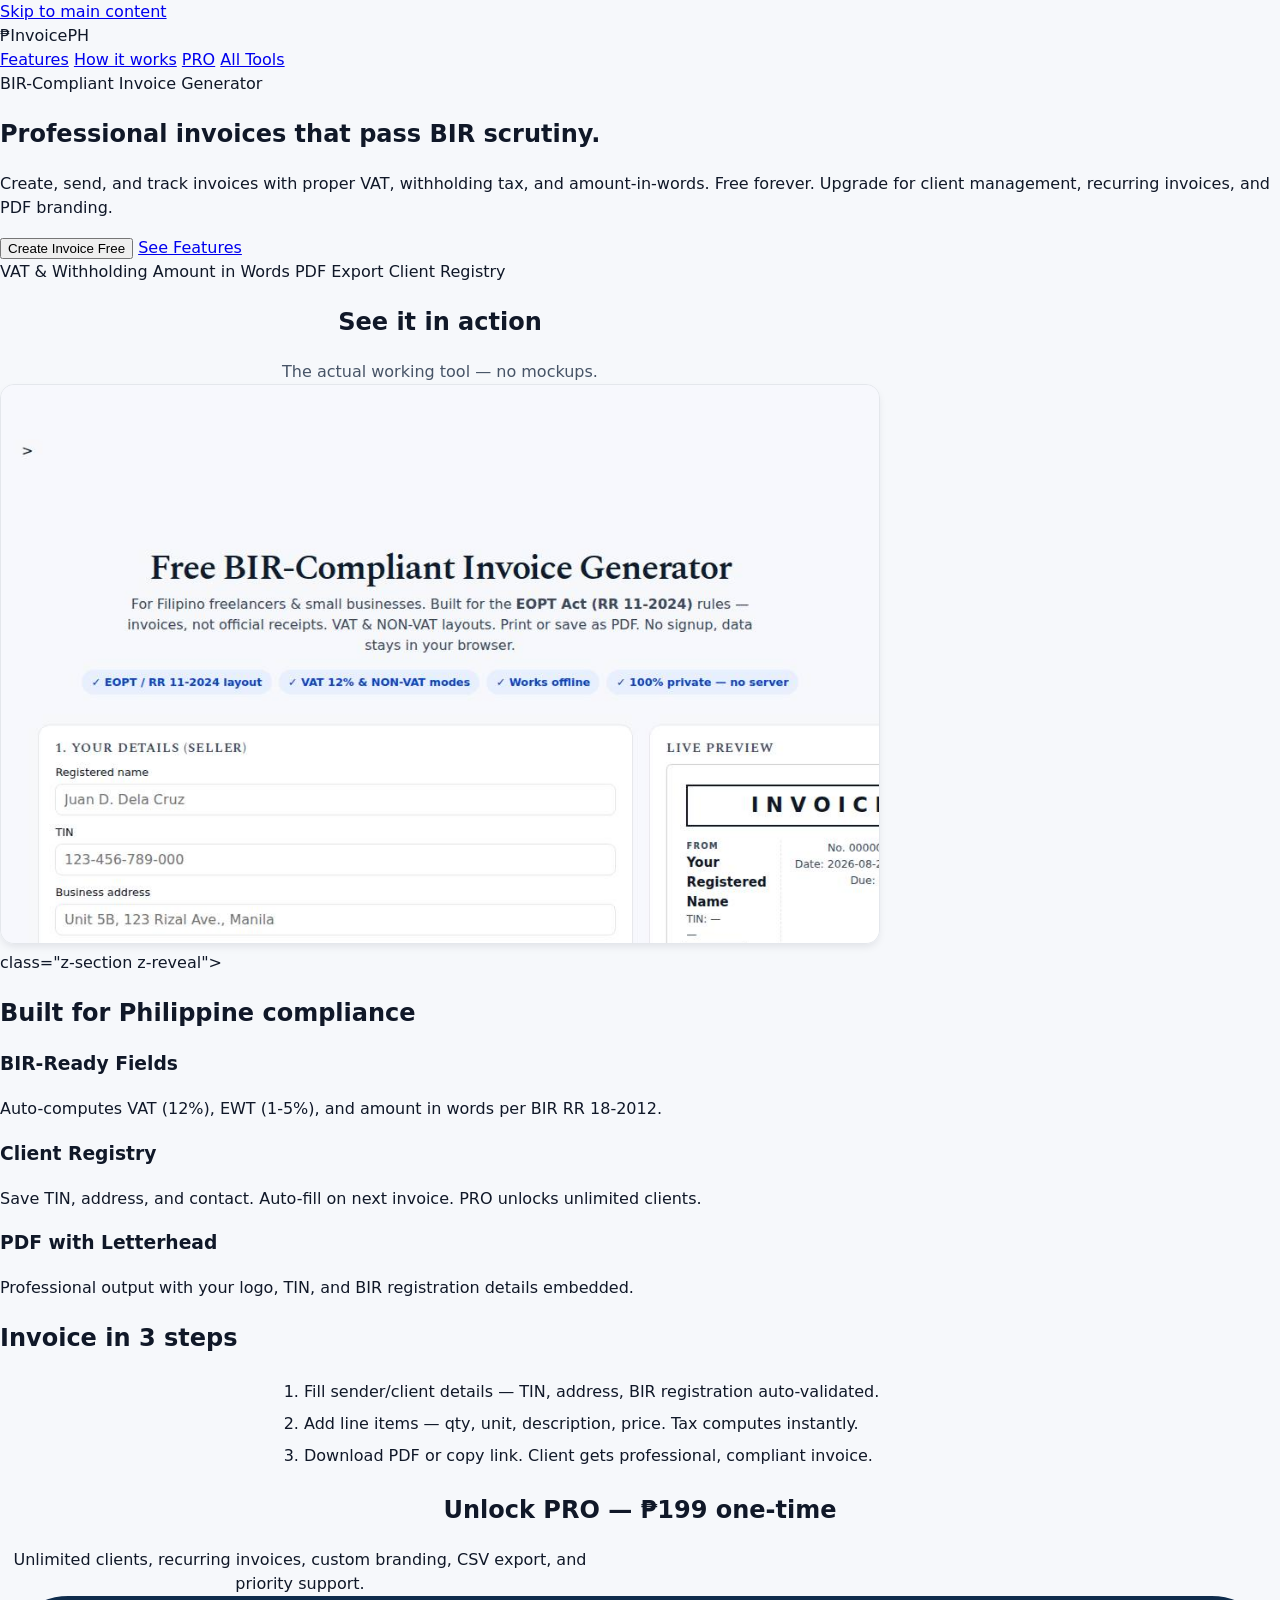
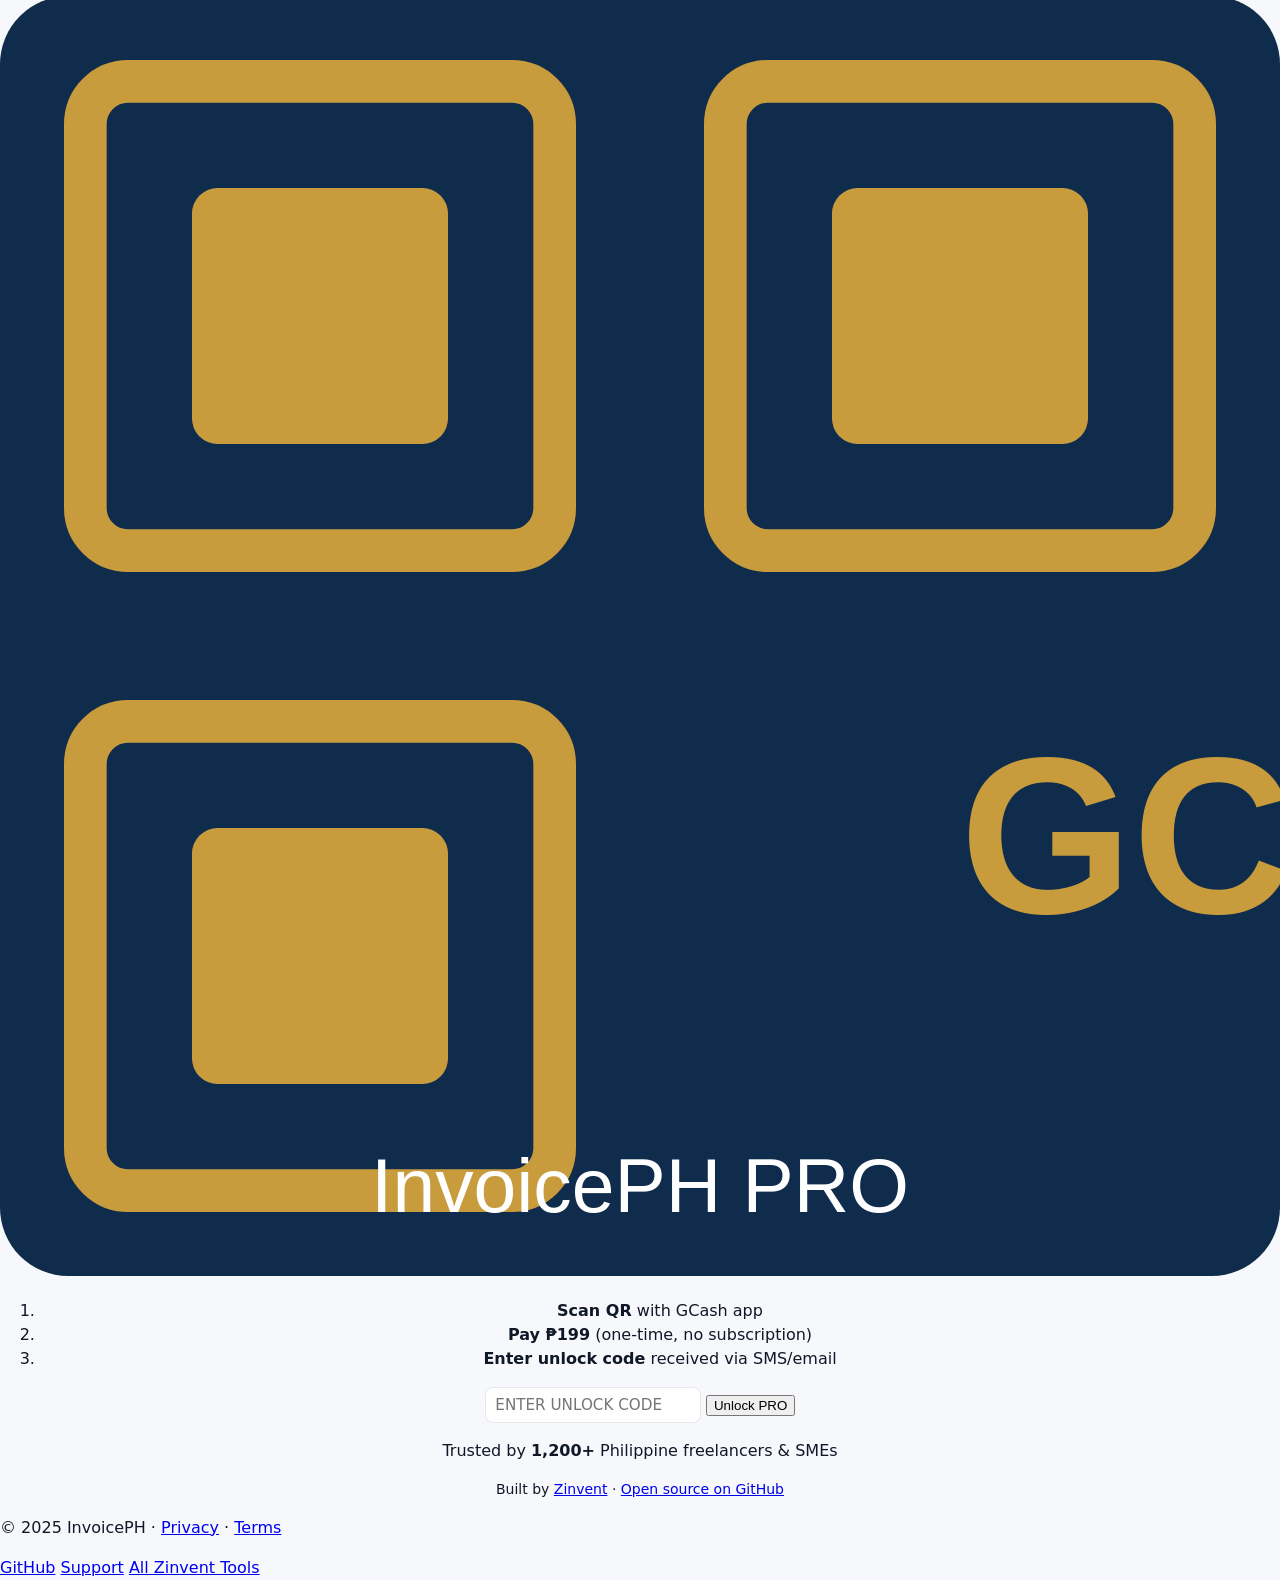
==== commit a04c639f: "feat: real app screenshot in landing (see it in action)" ====
--- a/index.html
+++ b/index.html
@@ -66,7 +66,18 @@
       </div>
     </section>
 
-    <section id="features" class="z-section z-reveal">
+    <section id="features"
+  <section id="preview" class="z-section" style="padding-top:0;">
+    <div class="z-wrap" style="max-width:880px;text-align:center;">
+      <h2>See it in action</h2>
+      <p style="color:var(--p-muted,#475467);margin-bottom:var(--z-s5);">The actual working tool — no mockups.</p>
+      <img src="app-preview.jpg" alt="INVOICEPH app interface — the real working tool"
+           loading="lazy" decoding="async"
+           style="width:100%;max-height:560px;object-fit:cover;object-position:top;border-radius:var(--z-r3,14px);border:1px solid var(--p-line,#e4e7ec);box-shadow:var(--z-shadow-md,0 4px 8px -2px rgba(16,24,40,.1));">
+    </div>
+  </section>
+
+ class="z-section z-reveal">
       <div class="z-wrap">
         <h2>Built for Philippine compliance</h2>
         <div class="z-card-grid z-grid-3">
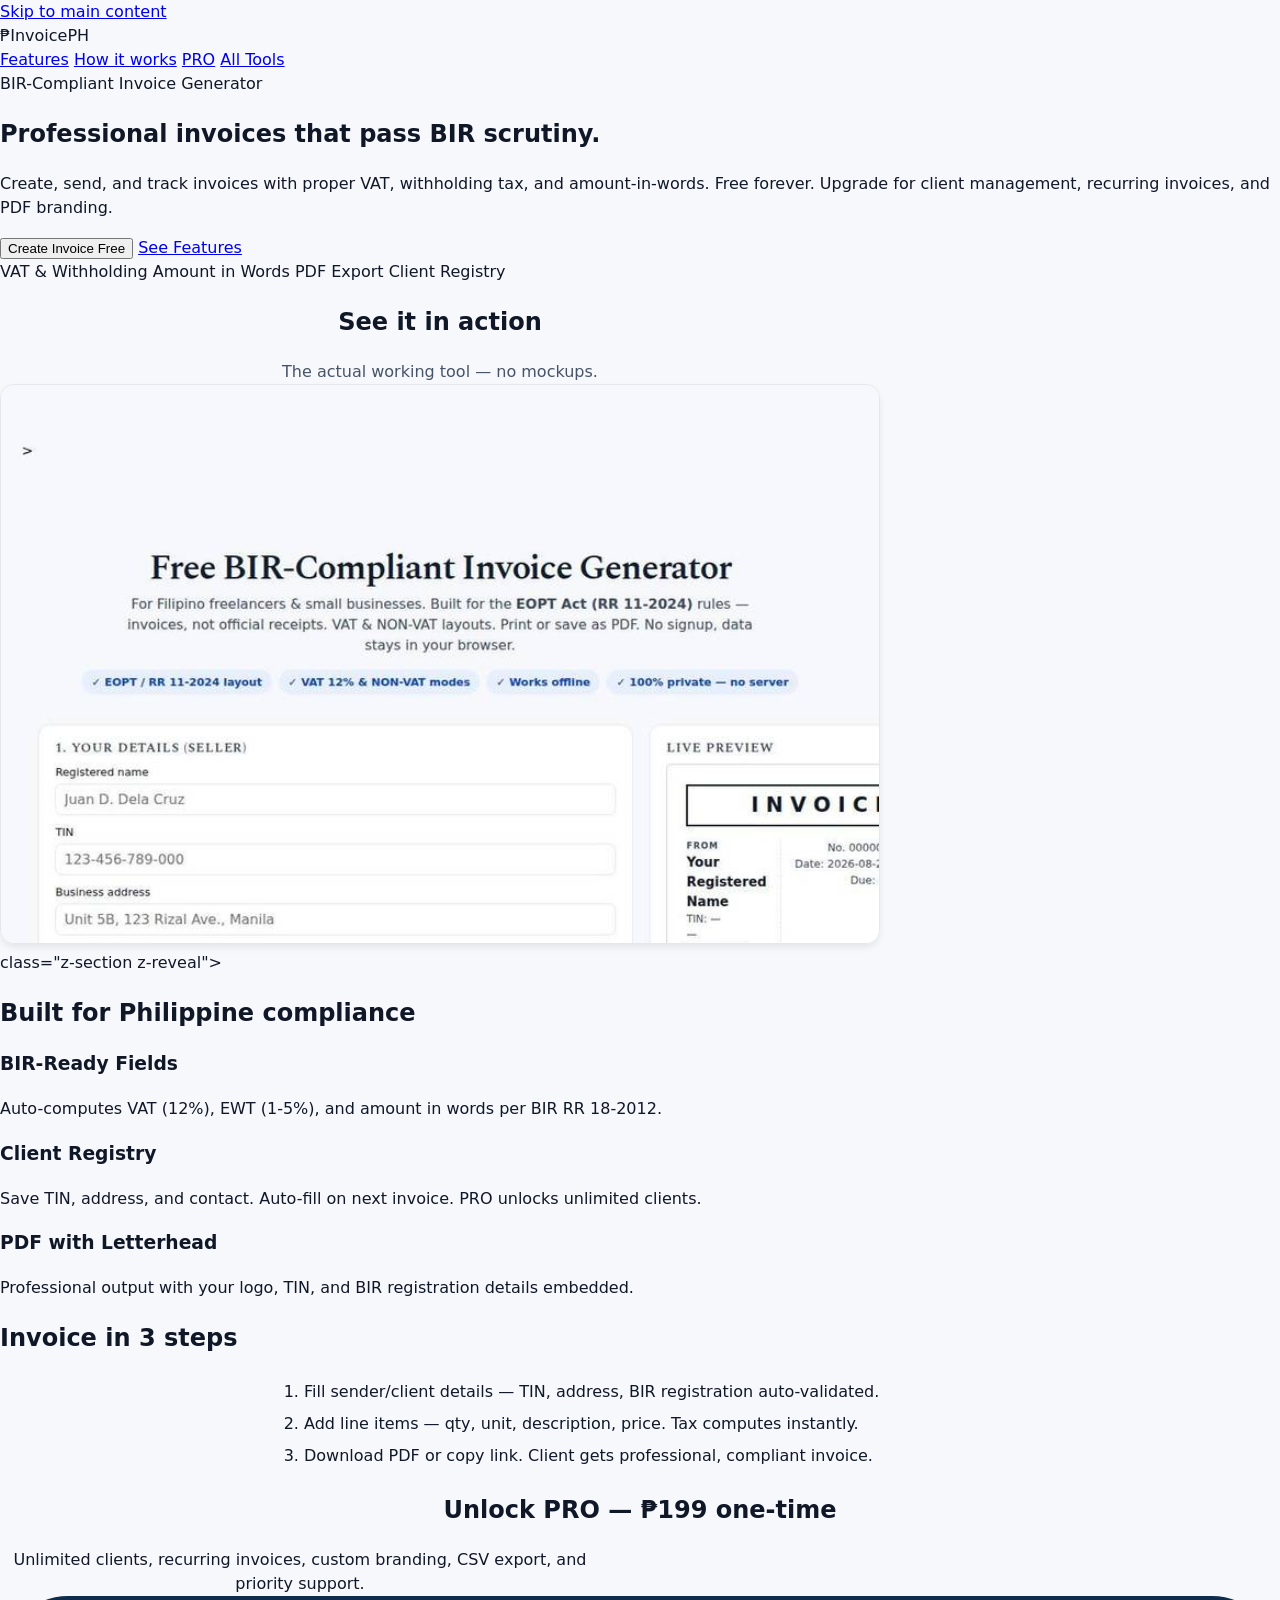
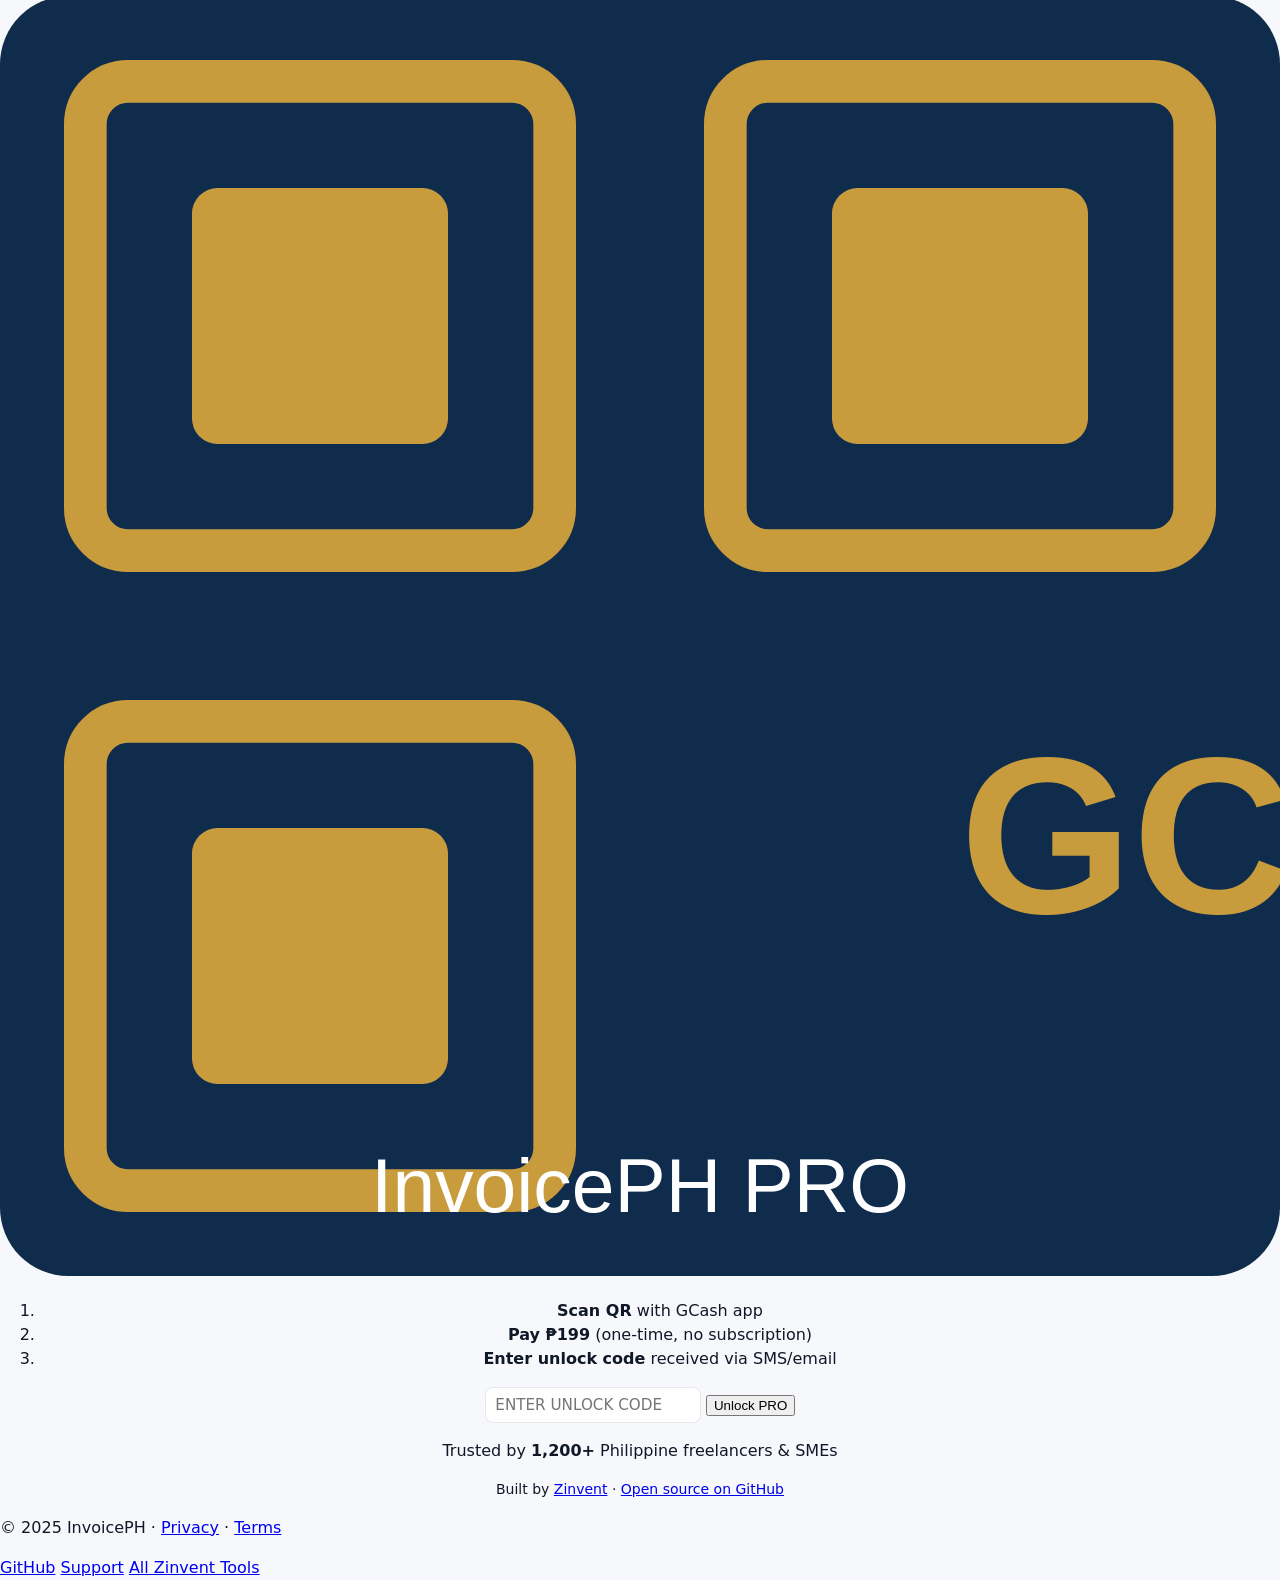
==== commit 45f4b6ca: "a11y: aria-labels on unlock + buyer-name inputs" ====
--- a/index.html
+++ b/index.html
@@ -192,7 +192,7 @@
             <button class="btn-tiny hidden" id="loadClientBtn" title="PRO: load saved client">📁 load</button>
             <button class="btn-tiny hidden" id="saveClientBtn" title="PRO: save client to directory">💾 save</button>
           </span>
-          <input id="bName" placeholder="Acme Corp. / Ms. Maria Santos"></label>
+          <input id="bName" aria-label="Buyer name" placeholder="Acme Corp. / Ms. Maria Santos"></label>
         <label>TIN (optional for non-VAT buyers) <input id="bTin" placeholder="000-000-000-000"></label>
         <label>Address <input id="bAddr" placeholder="456 Ayala Ave., Makati City"></label>
       </div>
@@ -349,7 +349,7 @@
       </ol>
     </div>
     <div class="code-row">
-      <input id="codeInput" placeholder="Enter unlock code">
+      <input id="codeInput" type="text" aria-label="PRO unlock code" placeholder="Enter unlock code">
       <button id="codeBtn" class="btn primary">Unlock</button>
     </div>
     <p class="code-msg" id="codeMsg"></p>
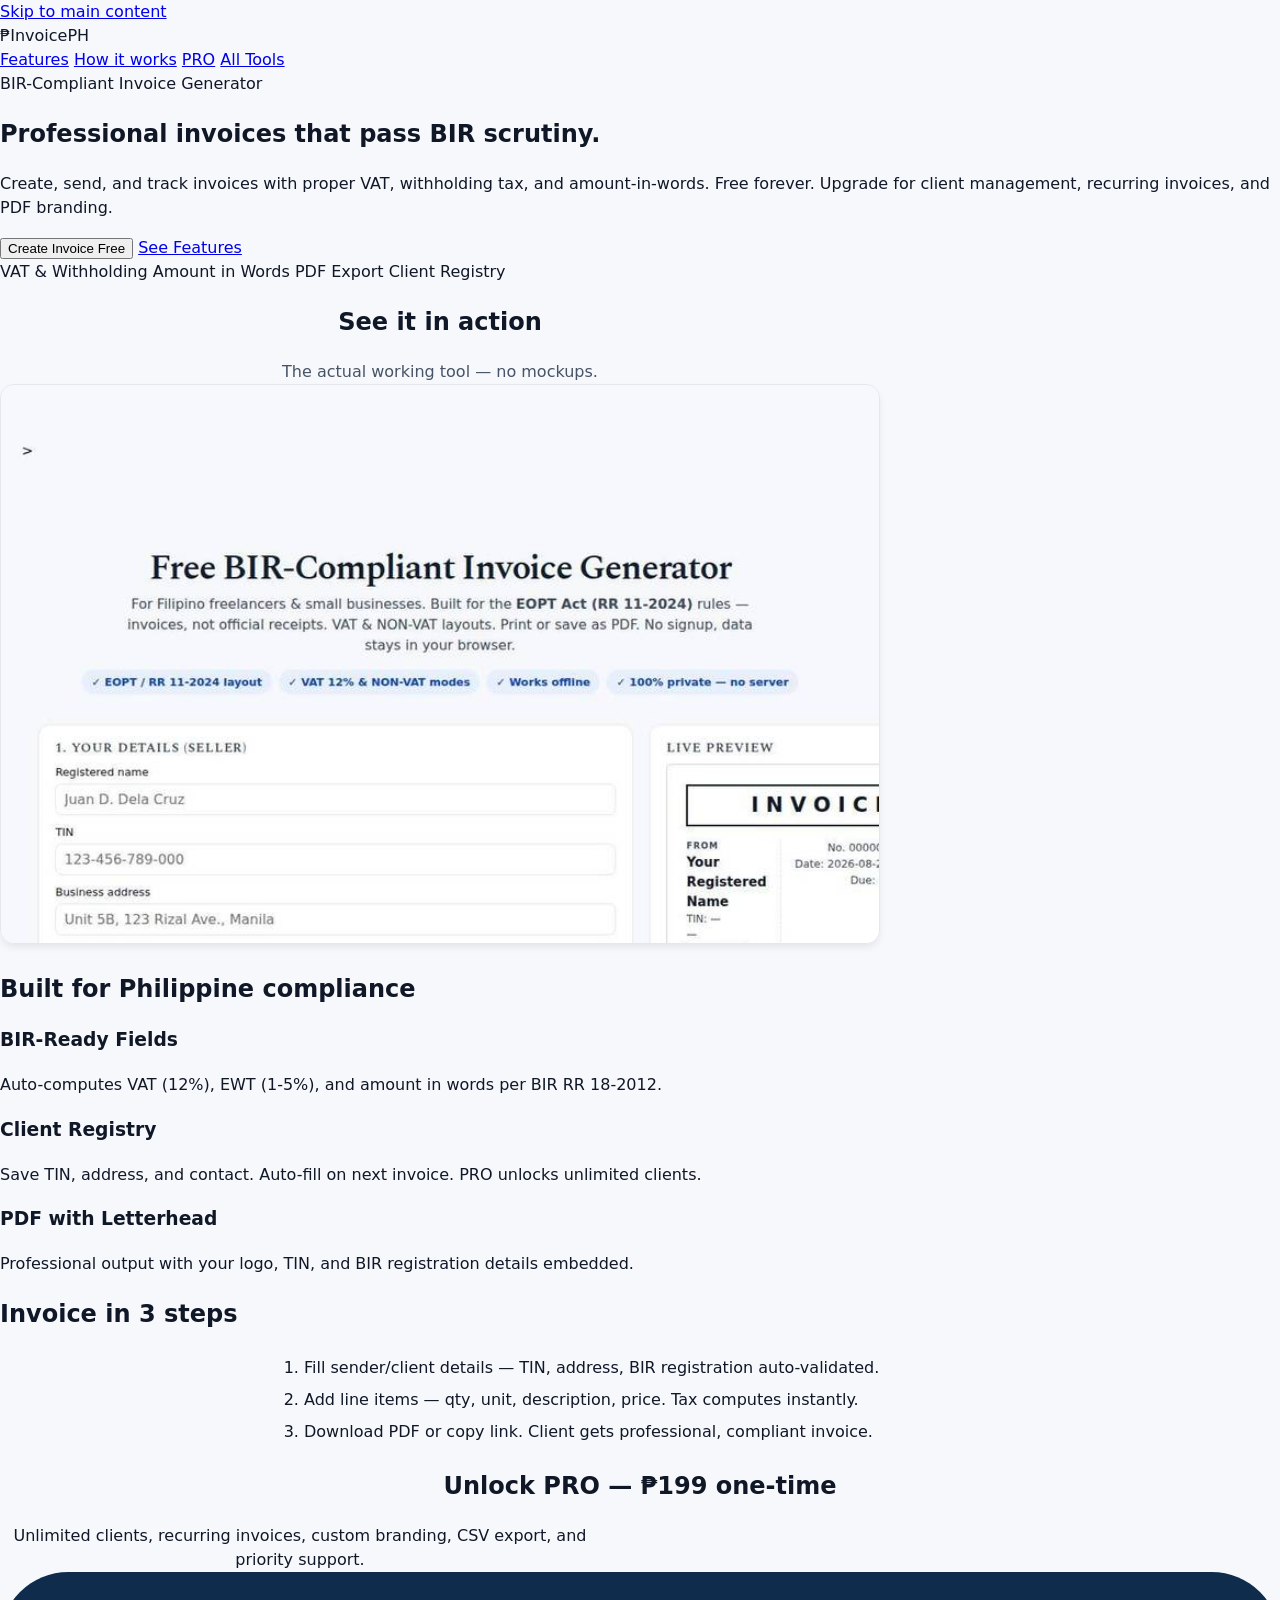
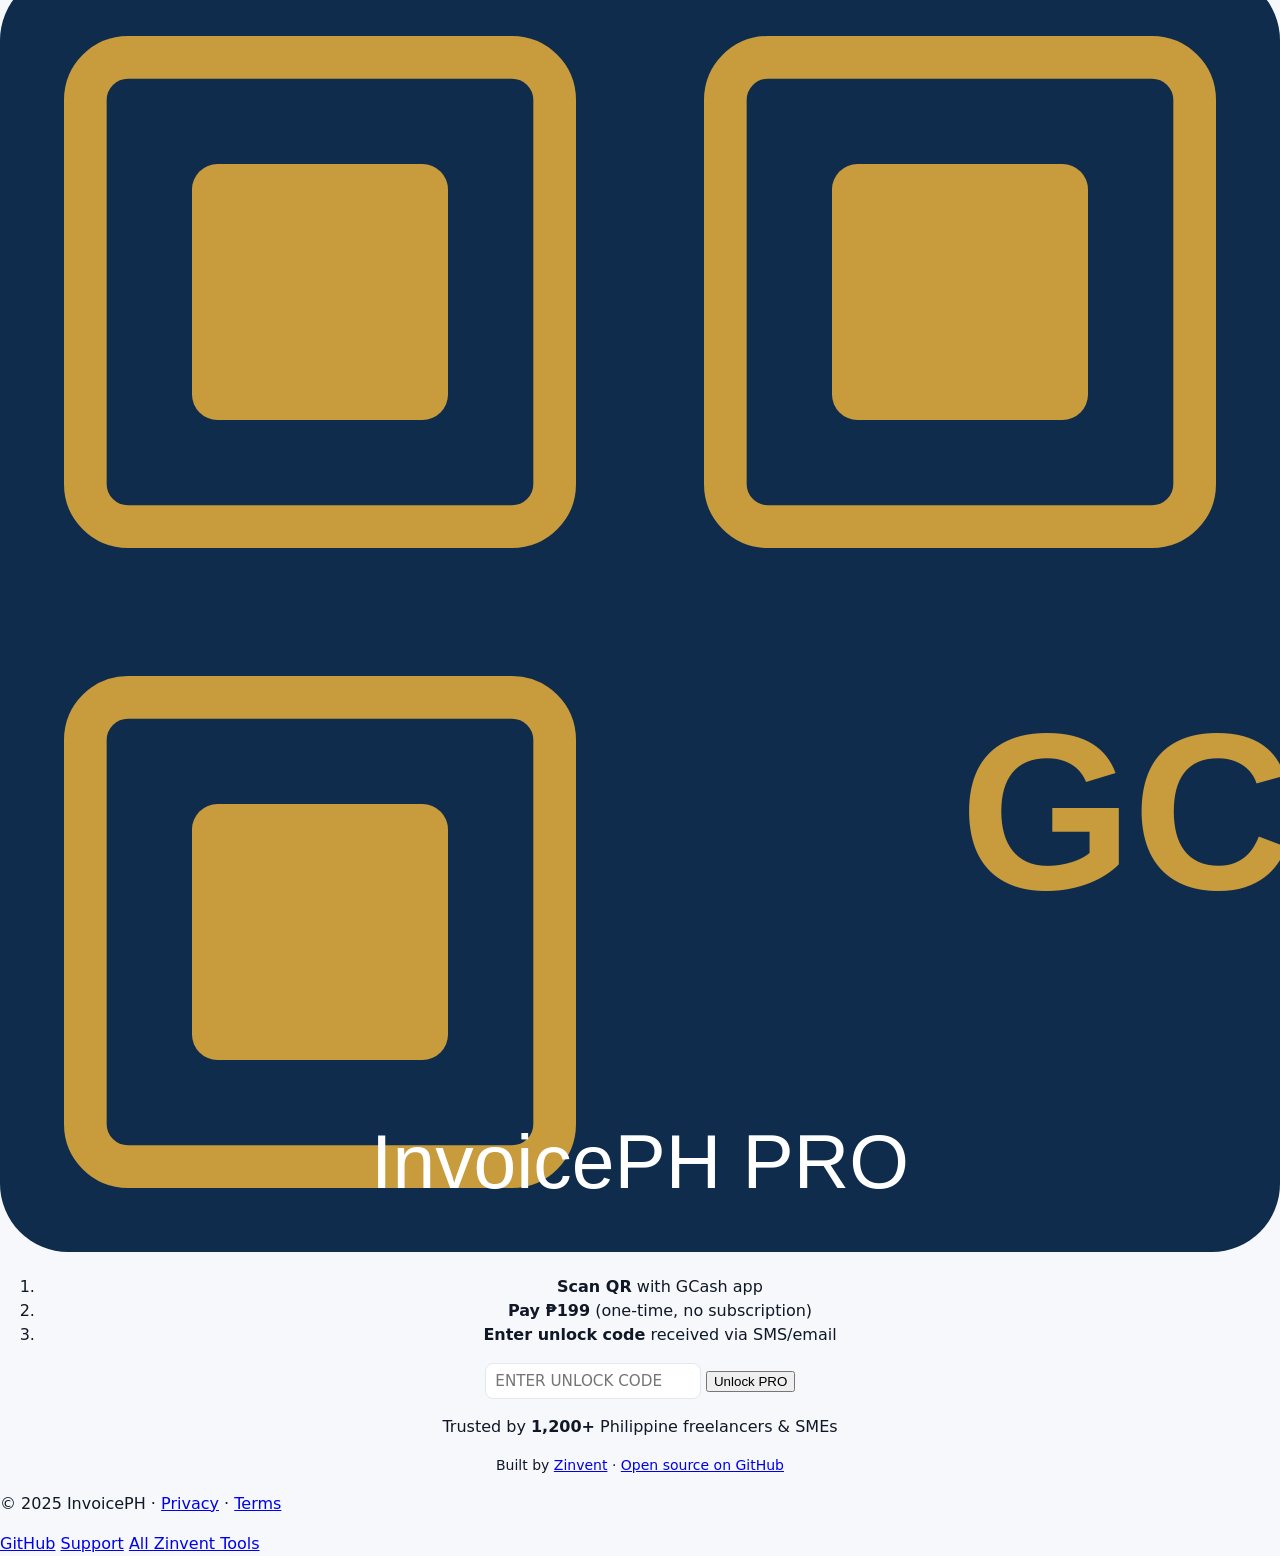
==== commit 3d19d912: "fix: restore <section id=features> tag eaten by preview injection" ====
--- a/index.html
+++ b/index.html
@@ -77,7 +77,7 @@
     </div>
   </section>
 
- class="z-section z-reveal">
+ <section id="features" class="z-section z-reveal">
       <div class="z-wrap">
         <h2>Built for Philippine compliance</h2>
         <div class="z-card-grid z-grid-3">
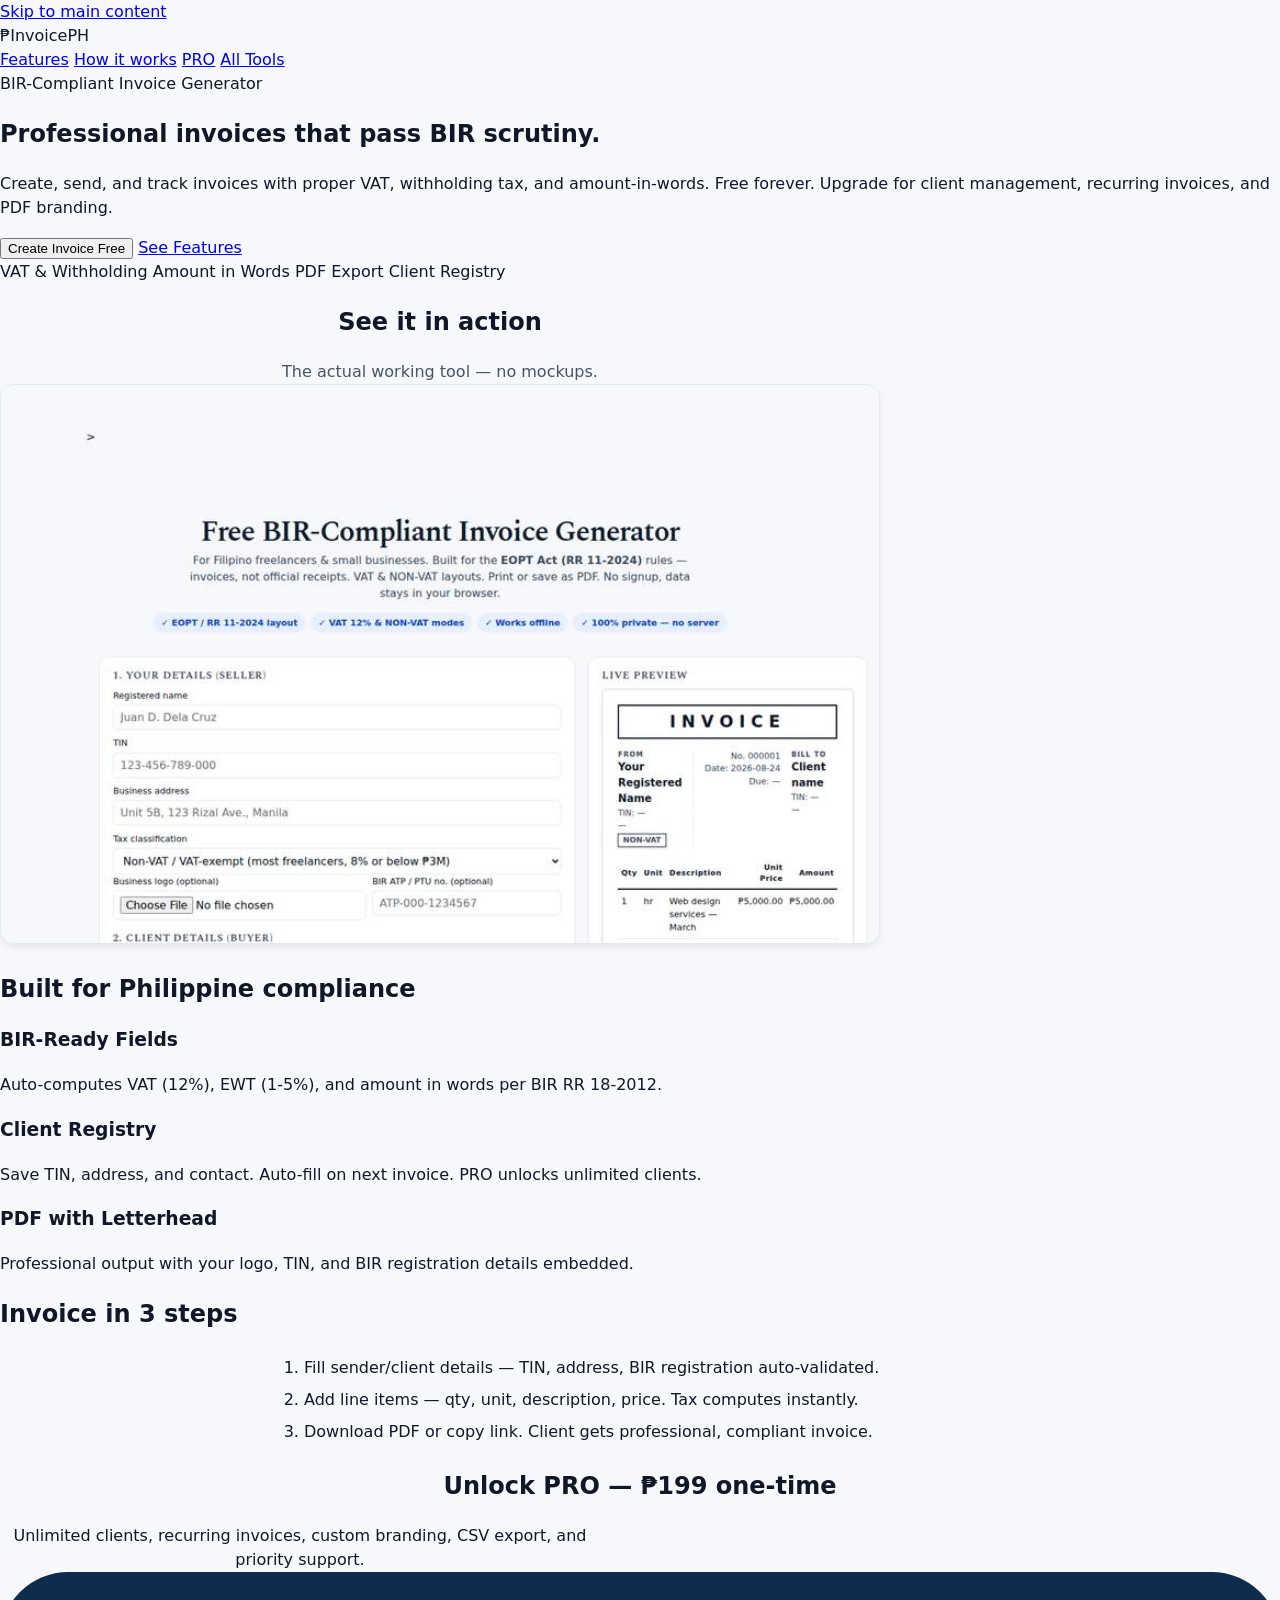
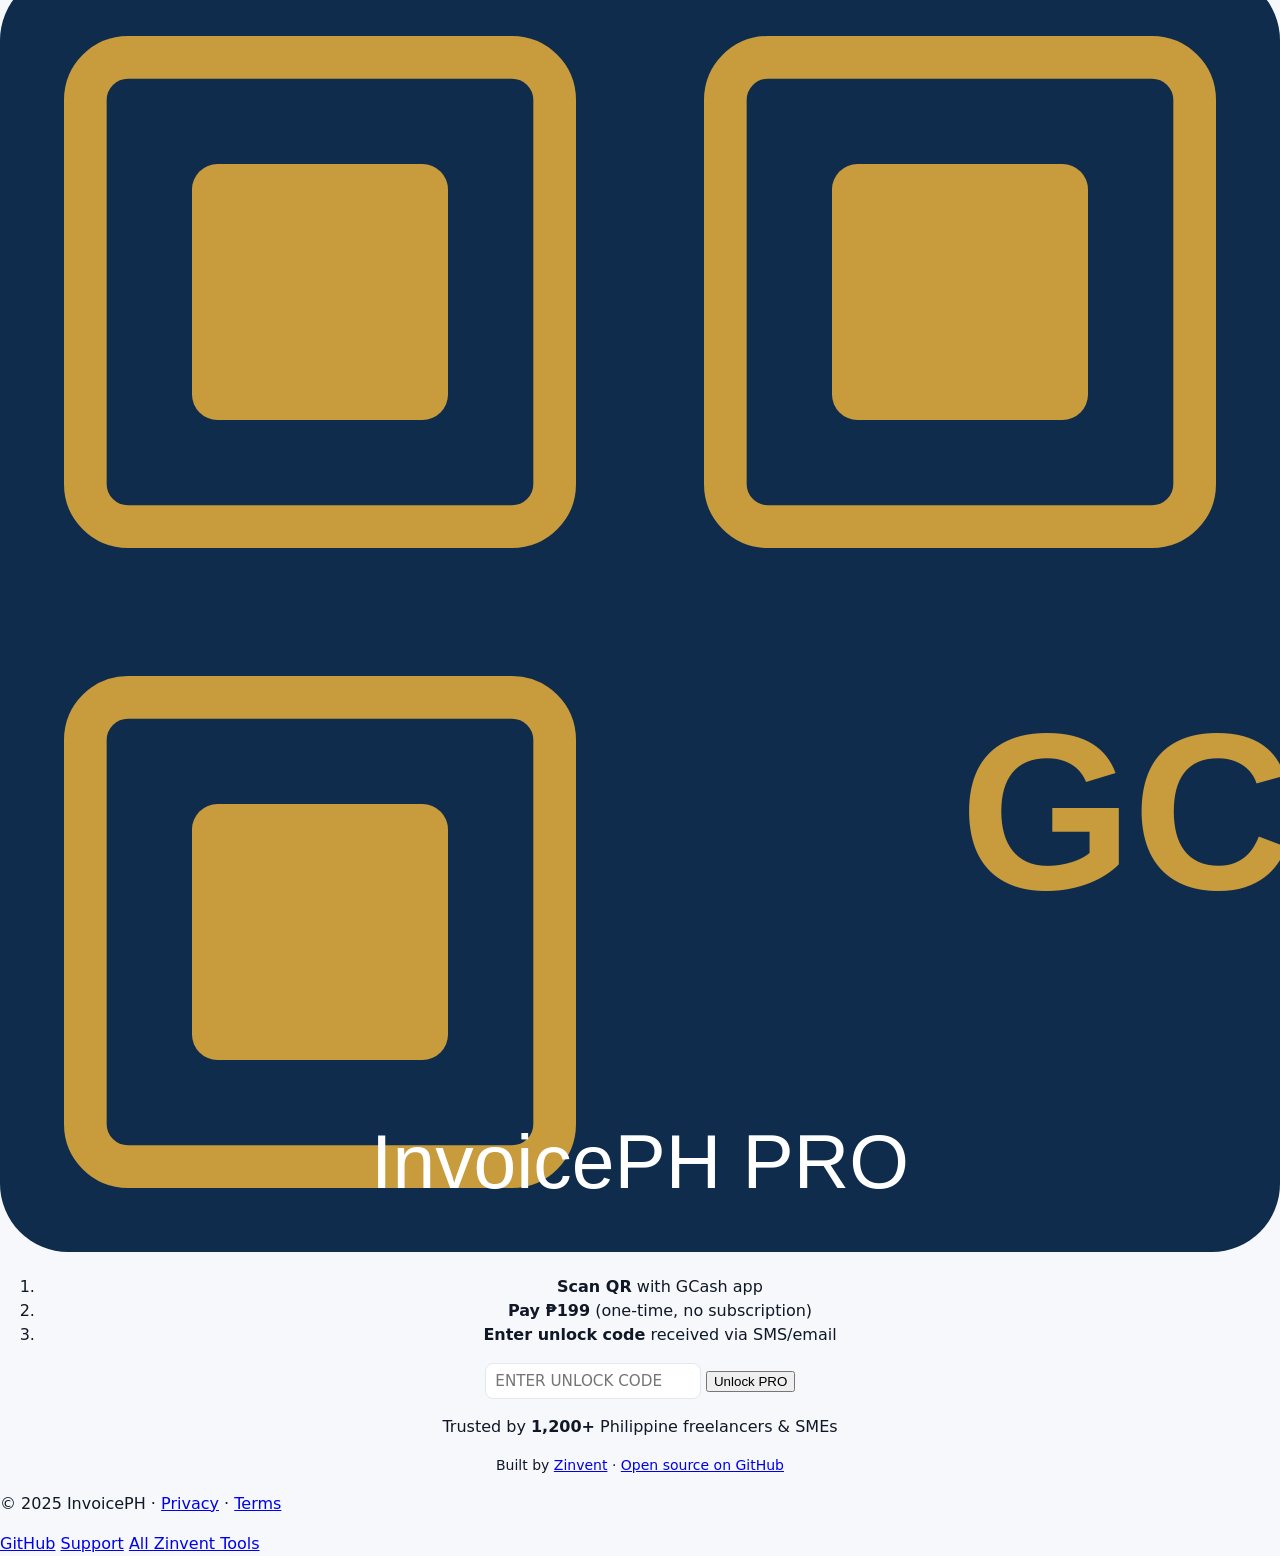
==== commit c4cc728f: "fix: remove dangling section fragment; recapture clean app screenshot" ====
--- a/index.html
+++ b/index.html
@@ -66,7 +66,6 @@
       </div>
     </section>
 
-    <section id="features"
   <section id="preview" class="z-section" style="padding-top:0;">
     <div class="z-wrap" style="max-width:880px;text-align:center;">
       <h2>See it in action</h2>
